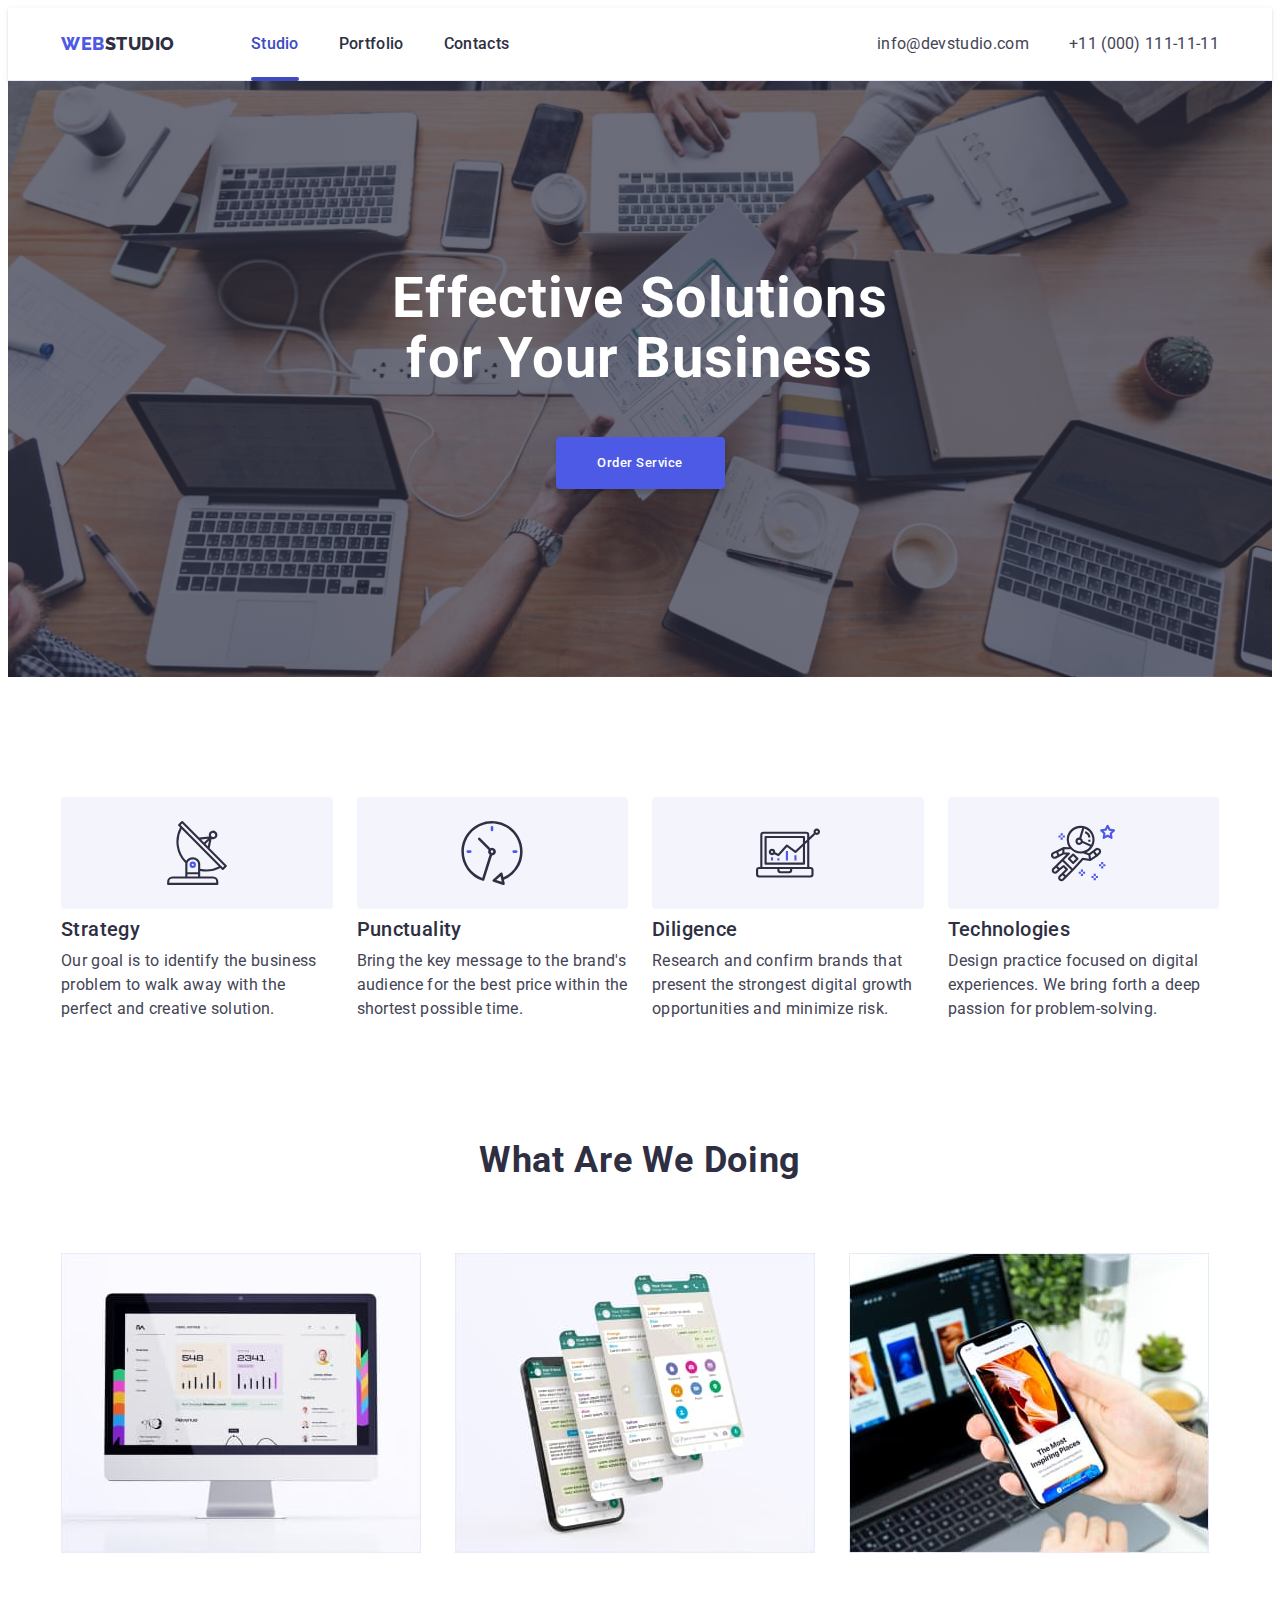
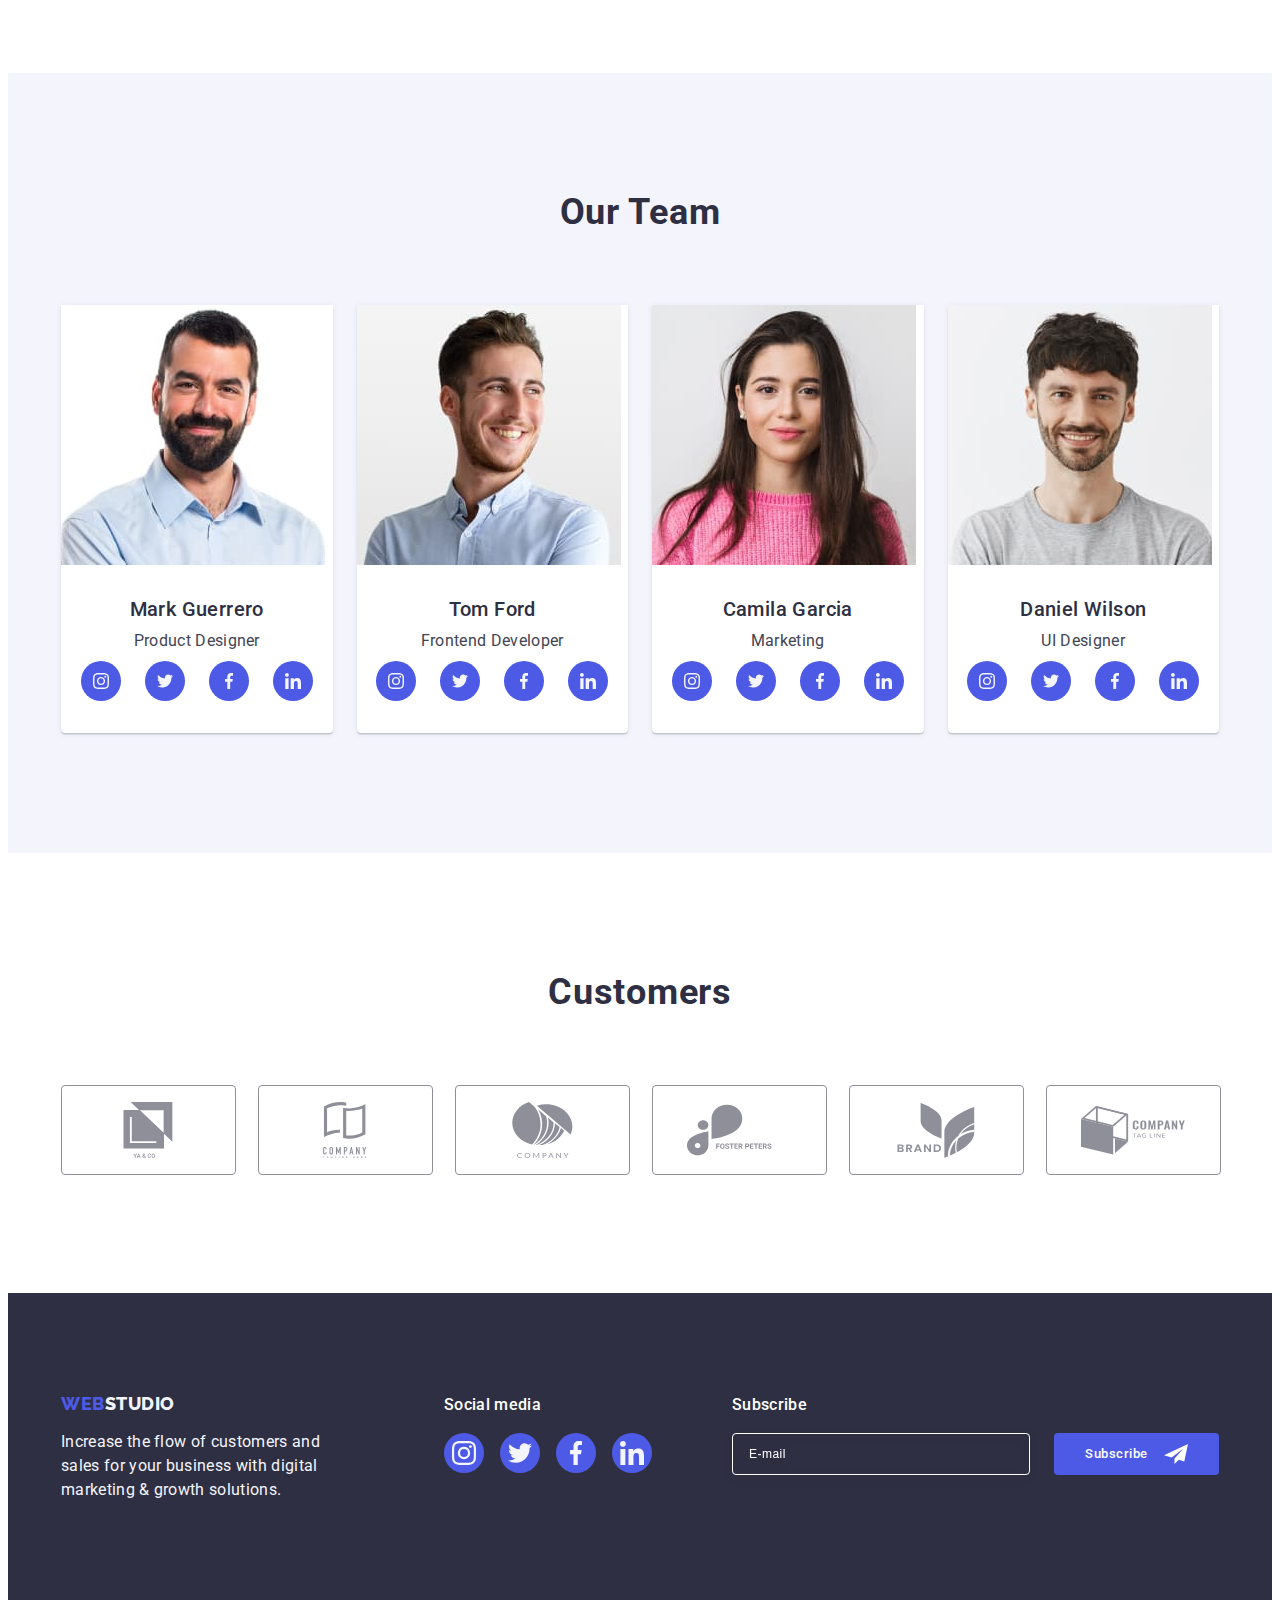
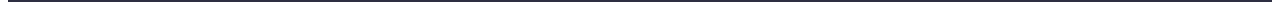
==== index.html @ d546abc0 "Initial commit" ====
<!DOCTYPE html>
<html lang="en">
  <head>
    <meta charset="UTF-8" />
    <meta name="viewport" content="width=device-width, initial-scale=1.0" />
    <title>Web Studio</title>
    <!-- Fonts -->
    <link rel="preconnect" href="https://fonts.googleapis.com" />
    <link rel="preconnect" href="https://fonts.gstatic.com" crossorigin />
    <link
      href="https://fonts.googleapis.com/css2?family=Raleway:wght@800&family=Roboto:wght@400;500;700&display=swap"
      rel="stylesheet"
    />
    <!-- Modern Normalize -->
    <link
      rel="stylesheet"
      href="https://cdnjs.cloudflare.com/ajax/libs/modern-normalize/2.0.0/modern-normalize.min.css"
      integrity="sha512-4xo8blKMVCiXpTaLzQSLSw3KFOVPWhm/TRtuPVc4WG6kUgjH6J03IBuG7JZPkcWMxJ5huwaBpOpnwYElP/m6wg=="
      crossorigin="anonymous"
      referrerpolicy="no-referrer"
    />
    <!-- Styles -->
    <link rel="stylesheet" href="./css/styles.css" />
  </head>
  <body>
    <!----------------------- Header ----------------------->

    <header class="page-header">
      <div class="container">
        <nav class="page-nav">
          <a class="logo link" href="./index.html"
            >Web<span class="logo-accent">Studio</span></a
          >
          <ul class="nav-list list">
            <li class="nav-list-item">
              <a class="nav-link link active-now" href="./index.html">Studio</a>
            </li>
            <li class="nav-list-item">
              <a class="nav-link link" href="./portfolio.html">Portfolio</a>
            </li>
            <li class="nav-list-item">
              <a class="nav-link link" href="">Contacts</a>
            </li>
          </ul>
        </nav>
        <address class="header-address">
          <ul class="address-list list">
            <li class="address-list-item">
              <a class="address-link link" href="mailto:info@devstudio.com"
                >info@devstudio.com</a
              >
            </li>
            <li class="address-list-item">
              <a class="address-link link" href="tel:+110001111111"
                >+11 (000) 111-11-11</a
              >
            </li>
          </ul>
        </address>
      </div>
    </header>

    <!-------------------- Page Content -------------------->

    <main>
      <!-------------------- Hero -------------------->

      <section class="hero section">
        <div class="container">
          <h1 class="main-title">Effective Solutions for Your Business</h1>
          <button
            class="btn btn-primary order-btn"
            type="button"
            data-modal-open
          >
            Order Service
          </button>
        </div>
      </section>

      <!-------------------- About Us -------------------->

      <section class="about section">
        <div class="container">
          <h2 class="visually-hidden section-title">About us</h2>
          <ul class="about-list list">
            <li class="about-list-item">
              <div class="thumb">
                <svg class="about-ico" width="64" height="64">
                  <use href="./images/icons.svg#about-us-1"></use>
                </svg>
              </div>
              <h3 class="local-title">Strategy</h3>
              <p class="text">
                Our goal is to identify the business problem to walk away with
                the perfect and creative solution.
              </p>
            </li>
            <li class="about-list-item">
              <div class="thumb">
                <svg class="about-ico" width="64" height="64">
                  <use href="./images/icons.svg#about-us-2"></use>
                </svg>
              </div>
              <h3 class="local-title">Punctuality</h3>
              <p class="text">
                Bring the key message to the brand's audience for the best price
                within the shortest possible time.
              </p>
            </li>
            <li class="about-list-item">
              <div class="thumb">
                <svg class="about-ico" width="64" height="64">
                  <use href="./images/icons.svg#about-us-3"></use>
                </svg>
              </div>
              <h3 class="local-title">Diligence</h3>
              <p class="text">
                Research and confirm brands that present the strongest digital
                growth opportunities and minimize risk.
              </p>
            </li>
            <li class="about-list-item">
              <div class="thumb">
                <svg class="about-ico" width="64" height="64">
                  <use href="./images/icons.svg#about-us-4"></use>
                </svg>
              </div>
              <h3 class="local-title">Technologies</h3>
              <p class="text">
                Design practice focused on digital experiences. We bring forth a
                deep passion for problem-solving.
              </p>
            </li>
          </ul>
        </div>
      </section>

      <!----------------- What are we doing ----------------->

      <section class="product section">
        <div class="container">
          <h2 class="section-title">What are we doing</h2>
          <ul class="product-list list">
            <li class="product-list-item">
              <img
                class="product-image"
                src="./images/what-are-we-doing-1.jpg"
                alt="monitor screen"
                width="360"
              />
            </li>
            <li class="product-list-item">
              <img
                class="product-image"
                src="./images/what-are-we-doing-2.jpg"
                alt="smartphone screen and apps pages"
                width="360"
              />
            </li>
            <li class="product-list-item">
              <img
                class="product-image"
                src="./images/what-are-we-doing-3.jpg"
                alt="man holding smartphone in his hands"
                width="360"
              />
            </li>
          </ul>
        </div>
      </section>

      <!-------------------- Our Team -------------------->

      <section class="team section">
        <div class="container">
          <h2 class="section-title">Our Team</h2>
          <ul class="team-list list">
            <li class="team-list-item">
              <div class="thumb">
                <img
                  class="team-image"
                  src="./images/our-team-1.jpg"
                  alt="photo of Product Designer"
                  width="264"
                />
              </div>
              <div class="info-box">
                <h3 class="local-title">Mark Guerrero</h3>
                <p class="text">Product Designer</p>
                <ul class="team-socials-list list">
                  <li class="team-socials-item">
                    <a
                      class="team-socials-link link"
                      href="https://www.instagram.com/"
                      aria-label="instagram"
                      target="_blank"
                      rel="no-referrer noopener"
                    >
                      <svg class="team-socials-icon" width="16" height="16">
                        <use href="./images/icons.svg#socials-instagram"></use>
                      </svg>
                    </a>
                  </li>
                  <li class="team-socials-item">
                    <a
                      class="team-socials-link link"
                      href="https://www.twitter.com/"
                      aria-label="twitter"
                      target="_blank"
                      rel="no-referrer noopener"
                    >
                      <svg class="team-socials-icon" width="16" height="16">
                        <use href="./images/icons.svg#socials-twitter"></use>
                      </svg>
                    </a>
                  </li>
                  <li class="team-socials-item">
                    <a
                      class="team-socials-link link"
                      href="https://www.facebook.com/"
                      aria-label="facebook"
                      target="_blank"
                      rel="no-referrer noopener"
                    >
                      <svg class="team-socials-icon" width="16" height="16">
                        <use href="./images/icons.svg#socials-facebook"></use>
                      </svg>
                    </a>
                  </li>
                  <li class="team-socials-item">
                    <a
                      class="team-socials-link link"
                      href="https://www.linkedin.com/"
                      aria-label="linkedin"
                      target="_blank"
                      rel="no-referrer noopener"
                    >
                      <svg class="team-socials-icon" width="16" height="16">
                        <use href="./images/icons.svg#socials-linkedin"></use>
                      </svg>
                    </a>
                  </li>
                </ul>
              </div>
            </li>
            <li class="team-list-item">
              <div class="thumb">
                <img
                  class="team-image"
                  src="./images/our-team-2.jpg"
                  alt="photo of Frontend Developer"
                  width="264"
                />
              </div>
              <div class="info-box">
                <h3 class="local-title">Tom Ford</h3>
                <p class="text">Frontend Developer</p>
                <ul class="team-socials-list list">
                  <li class="team-socials-item">
                    <a
                      class="team-socials-link link"
                      href="https://www.instagram.com/"
                      aria-label="instagram"
                      target="_blank"
                      rel="no-referrer noopener"
                    >
                      <svg class="team-socials-icon" width="16" height="16">
                        <use href="./images/icons.svg#socials-instagram"></use>
                      </svg>
                    </a>
                  </li>
                  <li class="team-socials-item">
                    <a
                      class="team-socials-link link"
                      href="https://www.twitter.com/"
                      aria-label="twitter"
                      target="_blank"
                      rel="no-referrer noopener"
                    >
                      <svg class="team-socials-icon" width="16" height="16">
                        <use href="./images/icons.svg#socials-twitter"></use>
                      </svg>
                    </a>
                  </li>
                  <li class="team-socials-item">
                    <a
                      class="team-socials-link link"
                      href="https://www.facebook.com/"
                      aria-label="facebook"
                      target="_blank"
                      rel="no-referrer noopener"
                    >
                      <svg class="team-socials-icon" width="16" height="16">
                        <use href="./images/icons.svg#socials-facebook"></use>
                      </svg>
                    </a>
                  </li>
                  <li class="team-socials-item">
                    <a
                      class="team-socials-link link"
                      href="https://www.linkedin.com/"
                      aria-label="linkedin"
                      target="_blank"
                      rel="no-referrer noopener"
                    >
                      <svg class="team-socials-icon" width="16" height="16">
                        <use href="./images/icons.svg#socials-linkedin"></use>
                      </svg>
                    </a>
                  </li>
                </ul>
              </div>
            </li>
            <li class="team-list-item">
              <div class="thumb">
                <img
                  class="team-image"
                  src="./images/our-team-3.jpg"
                  alt="photo of Marketing"
                  width="264"
                />
              </div>
              <div class="info-box">
                <h3 class="local-title">Camila Garcia</h3>
                <p class="text">Marketing</p>
                <ul class="team-socials-list list">
                  <li class="team-socials-item">
                    <a
                      class="team-socials-link link"
                      href="https://www.instagram.com/"
                      aria-label="instagram"
                      target="_blank"
                      rel="no-referrer noopener"
                    >
                      <svg class="team-socials-icon" width="16" height="16">
                        <use href="./images/icons.svg#socials-instagram"></use>
                      </svg>
                    </a>
                  </li>
                  <li class="team-socials-item">
                    <a
                      class="team-socials-link link"
                      href="https://www.twitter.com/"
                      aria-label="twitter"
                      target="_blank"
                      rel="no-referrer noopener"
                    >
                      <svg class="team-socials-icon" width="16" height="16">
                        <use href="./images/icons.svg#socials-twitter"></use>
                      </svg>
                    </a>
                  </li>
                  <li class="team-socials-item">
                    <a
                      class="team-socials-link link"
                      href="https://www.facebook.com/"
                      aria-label="facebook"
                      target="_blank"
                      rel="no-referrer noopener"
                    >
                      <svg class="team-socials-icon" width="16" height="16">
                        <use href="./images/icons.svg#socials-facebook"></use>
                      </svg>
                    </a>
                  </li>
                  <li class="team-socials-item">
                    <a
                      class="team-socials-link link"
                      href="https://www.linkedin.com/"
                      aria-label="linkedin"
                      target="_blank"
                      rel="no-referrer noopener"
                    >
                      <svg class="team-socials-icon" width="16" height="16">
                        <use href="./images/icons.svg#socials-linkedin"></use>
                      </svg>
                    </a>
                  </li>
                </ul>
              </div>
            </li>
            <li class="team-list-item">
              <div class="thumb">
                <img
                  class="team-image"
                  src="./images/our-team-4.jpg"
                  alt="photo of UI Designer"
                  width="264"
                />
              </div>
              <div class="info-box">
                <h3 class="local-title">Daniel Wilson</h3>
                <p class="text">UI Designer</p>
                <ul class="team-socials-list list">
                  <li class="team-socials-item">
                    <a
                      class="team-socials-link link"
                      href="https://www.instagram.com/"
                      aria-label="instagram"
                      target="_blank"
                      rel="no-referrer noopener"
                    >
                      <svg class="team-socials-icon" width="16" height="16">
                        <use href="./images/icons.svg#socials-instagram"></use>
                      </svg>
                    </a>
                  </li>
                  <li class="team-socials-item">
                    <a
                      class="team-socials-link link"
                      href="https://www.twitter.com/"
                      aria-label="twitter"
                      target="_blank"
                      rel="no-referrer noopener"
                    >
                      <svg class="team-socials-icon" width="16" height="16">
                        <use href="./images/icons.svg#socials-twitter"></use>
                      </svg>
                    </a>
                  </li>
                  <li class="team-socials-item">
                    <a
                      class="team-socials-link link"
                      href="https://www.facebook.com/"
                      aria-label="facebook"
                      target="_blank"
                      rel="no-referrer noopener"
                    >
                      <svg class="team-socials-icon" width="16" height="16">
                        <use href="./images/icons.svg#socials-facebook"></use>
                      </svg>
                    </a>
                  </li>
                  <li class="team-socials-item">
                    <a
                      class="team-socials-link link"
                      href="https://www.linkedin.com/"
                      aria-label="linkedin"
                      target="_blank"
                      rel="no-referrer noopener"
                    >
                      <svg class="team-socials-icon" width="16" height="16">
                        <use href="./images/icons.svg#socials-linkedin"></use>
                      </svg>
                    </a>
                  </li>
                </ul>
              </div>
            </li>
          </ul>
        </div>
      </section>

      <!-------------------- Customers -------------------->

      <section class="customers section">
        <div class="container">
          <h2 class="section-title">Customers</h2>
          <ul class="customers-list list">
            <li class="customers-item">
              <a
                href=""
                class="customers-link link"
                target="_blank"
                rel="no-referrer noopener"
              >
                <svg class="customers-icon" width="104" height="56">
                  <use href="./images/icons.svg#customers-1"></use>
                </svg>
              </a>
            </li>
            <li class="customers-item">
              <a
                href=""
                class="customers-link link"
                target="_blank"
                rel="no-referrer noopener"
              >
                <svg class="customers-icon" width="104" height="56">
                  <use href="./images/icons.svg#customers-2"></use>
                </svg>
              </a>
            </li>
            <li class="customers-item">
              <a
                href=""
                class="customers-link link"
                target="_blank"
                rel="no-referrer noopener"
              >
                <svg class="customers-icon" width="104" height="56">
                  <use href="./images/icons.svg#customers-3"></use>
                </svg>
              </a>
            </li>
            <li class="customers-item">
              <a
                href=""
                class="customers-link link"
                target="_blank"
                rel="no-referrer noopener"
              >
                <svg class="customers-icon" width="104" height="56">
                  <use href="./images/icons.svg#customers-4"></use>
                </svg>
              </a>
            </li>
            <li class="customers-item">
              <a
                href=""
                class="customers-link link"
                target="_blank"
                rel="no-referrer noopener"
              >
                <svg class="customers-icon" width="104" height="56">
                  <use href="./images/icons.svg#customers-5"></use>
                </svg>
              </a>
            </li>
            <li class="customers-item">
              <a
                href=""
                class="customers-link link"
                target="_blank"
                rel="no-referrer noopener"
              >
                <svg class="customers-icon" width="104" height="56">
                  <use href="./images/icons.svg#customers-6"></use>
                </svg>
              </a>
            </li>
          </ul>
        </div>
      </section>
    </main>

    <!-------------------- Footer -------------------->

    <footer class="page-footer section">
      <div class="container">
        <div class="footer-logo-box">
          <a class="link logo" href="./index.html"
            >Web<span class="logo-accent">Studio</span></a
          >
          <p class="text">
            Increase the flow of customers and sales for your business with
            digital marketing & growth solutions.
          </p>
        </div>
        <!-- Footer Socials -->
        <div class="footer-socials-box">
          <p class="text footer-box-title">Social media</p>
          <ul class="footer-socials-list list">
            <li class="footer-socials-item">
              <a
                href="https://www.instagram.com/"
                class="footer-socials-link link"
                aria-label="instagram"
                target="_blank"
                rel="no-referrer noopener"
              >
                <svg class="footer-socials-icon" width="24" height="24">
                  <use href="./images/icons.svg#socials-instagram"></use>
                </svg>
              </a>
            </li>
            <li class="footer-socials-item">
              <a
                href="https://www.twitter.com/"
                class="footer-socials-link link"
                aria-label="twitter"
                target="_blank"
                rel="no-referrer noopener"
              >
                <svg class="footer-socials-icon" width="24" height="24">
                  <use href="./images/icons.svg#socials-twitter"></use>
                </svg>
              </a>
            </li>
            <li class="footer-socials-item">
              <a
                href="https://www.facebook.com/"
                class="footer-socials-link link"
                aria-label="facebook"
                target="_blank"
                rel="no-referrer noopener"
              >
                <svg class="footer-socials-icon" width="24" height="24">
                  <use href="./images/icons.svg#socials-facebook"></use>
                </svg>
              </a>
            </li>
            <li class="footer-socials-item">
              <a
                href="https://www.linkedin.com/"
                class="footer-socials-link link"
                aria-label="linkedin"
                target="_blank"
                rel="no-referrer noopener"
              >
                <svg class="footer-socials-icon" width="24" height="24">
                  <use href="./images/icons.svg#socials-linkedin"></use>
                </svg>
              </a>
            </li>
          </ul>
        </div>
        <!-- Subscribe form -->
        <div class="footer-subscribe-box">
          <p class="text footer-box-title">Subscribe</p>
          <form class="subscribe-form">
            <label
              class="subscribe-label screenread-only"
              aria-label="subscribe with your email"
            >
              <input
                class="subscibe-input"
                type="email"
                name="subscibe-email"
                id="email-subscribe"
                placeholder="E-mail"
                required
              />
            </label>
            <button class="subscribe-btn btn" type="submit">
              Subscribe
              <svg class="subscribe-icon" width="24" height="24">
                <use href="./images/icons.svg#send-icon"></use>
              </svg>
            </button>
          </form>
        </div>
      </div>
    </footer>

    <!-------------------- Modal -------------------->

    <div class="modal-container is-hidden" data-modal>
      <div class="modal-body">
        <button class="modal-close-btn" type="button" data-modal-close>
          <svg class="modal-close-btn-icon" width="8" height="8">
            <use href="./images/icons.svg#close-btn-icon"></use>
          </svg>
        </button>
        <p class="modal-title">Leave your contacts and we will call you back</p>
        <form class="modal-form">
          <div class="modal-input-wrapper">
            <label class="modal-label" for="user-name">Name</label>
            <div class="modal-input-box">
              <input
                class="modal-input modal-input-area"
                type="text"
                name="user-name"
                id="user-name"
                required
              />
              <svg class="modal-input-icon" width="18" height="24">
                <use href="./images/icons.svg#person-icon"></use>
              </svg>
            </div>
          </div>

          <div class="modal-input-wrapper">
            <label class="modal-label" for="user-tel">Phone</label>
            <div class="modal-input-box">
              <input
                class="modal-input modal-input-area"
                type="tel"
                name="user-tel"
                id="user-tel"
                required
              />
              <svg class="modal-input-icon" width="18" height="24">
                <use href="./images/icons.svg#phone-icon"></use>
              </svg>
            </div>
          </div>

          <div class="modal-input-wrapper">
            <label class="modal-label" for="user-mail">Email</label>
            <div class="modal-input-box">
              <input
                class="modal-input modal-input-area"
                type="email"
                name="user-mail"
                id="user-mail"
                required
              />
              <svg class="modal-input-icon" width="18" height="24">
                <use href="./images/icons.svg#email-icon"></use>
              </svg>
            </div>
          </div>

          <div class="modal-textarea-wrapper">
            <label class="modal-label" for="user-comment">Comment</label>
            <textarea
              class="modal-textarea modal-input-area"
              name="user-comment"
              id="user-comment"
              placeholder="Text input"
            ></textarea>
          </div>

          <div class="modal-check-wrapper">
            <input
              class="modal-check-input visually-hidden"
              type="checkbox"
              name="user-privacy"
              value="true"
              id="user-privacy"
              required
            />
            <label class="modal-check-label modal-label" for="user-privacy">
              <span class="modal-custom-checkbox">
                <svg class="modal-custom-checkbox-icon" width="10" height="8">
                  <use href="./images/icons.svg#check-mark-icon "></use>
                </svg>
              </span>
              <!-- I accept the terms and conditions of the
              <a href="" class="user-conditions-link">Privacy Policy</a> -->
              <!-- TODO return after autocheck complete  -->
              <span class="user-conditions-text">
                I accept the terms and conditions of the
                <a href="" class="user-conditions-link">Privacy Policy</a>
              </span>
            </label>
          </div>

          <button class="btn btn-primary modal-btn" type="submit">Send</button>
        </form>
      </div>
    </div>

    <!-- !------------------ JS Files -------------------->
    <script src="./js/modal.js"></script>
  </body>
</html>
---- css/styles.css ----
:root {
  /** ------------------------ Fonts ------------------------ */
  --f-global-font: 'Roboto', sans-serif;
  --f-logo-font: 'Raleway', sans-serif;

  /* font size */
  --fsz-main-title: 56px;
  --fsz-section-title: 36px;
  --fsz-local-title: 20px;
  --fsz-body: 16px;
  --fsz-body-medium: 24px;
  --fsz-small: 12px;
  --fsz-button: 16px;
  --fsz-link: 12px;

  /** ------------------------ Colors ------------------------ */

  --c-background: #ffffff; /* WHITE */

  /* text styles */
  --c-text-main: #434455 /* SLATE */;
  --c-text-subtle: #8e8f99; /* LIGHT SLATE */
  --c-text-alt: #ffffff; /* WHITE */

  /* elements' styles */
  --c-primary: #4d5ae5; /* IRIS */
  --c-effect: #404bbf; /* OCEAN */
  --c-decoration-dark: #2e2f42; /* NAVY BLUE */
  --c-decoration-light: #f4f4fd; /* CLOUD */
  --c-modal-bg: #fcfcfc; /* DAIRY */
  --c-modal-ovl: rgba(46, 47, 66, 0.4); /* NAVY BLUE modal */
  --c-hero-bg: rgba(46, 47, 66, 0.7); /* GREY */

  /* effects */
  --c-success: #31d0aa; /* GREEN */
  --c-accent: #e7e9fc; /* CORNFLOWER */

  /** ----------------------- Transitions ----------------------- */

  --trn-main-transition-params: 250ms cubic-bezier(0.4, 0, 0.2, 1);
}

/** ---------------------- Global styles ---------------------- */
body {
  background-color: var(--c-background);
  font-family: var(--f-global-font);
  color: var(--c-text-main);
}

h1,
h2,
h3,
h4,
h5,
h6,
p {
  margin-top: 0;
  margin-bottom: 0;
}

ul,
ol {
  margin-top: 0;
  margin-bottom: 0;
  padding-left: 0;
}

img {
  display: block;
  max-width: 100%;
  height: auto;
}

input,
textarea {
  outline: transparent;
}

.link {
  text-decoration: none;
}

.list {
  list-style-type: none;
}

.container {
  width: 100%;
  max-width: 1158px;
  margin: 0 auto;
  padding: 0 15px;
  /* outline: 2px solid darkslategrey; */
}

.main-title {
  color: var(--c-text-alt);
  font-size: var(--fsz-main-title);
  line-height: 1.07;
  letter-spacing: 0.02em;
  text-align: center;
}

.section-title,
.local-title {
  color: var(--c-decoration-dark);
  text-transform: capitalize;
}

.section-title {
  font-size: var(--fsz-section-title);
  line-height: 1.11;
  letter-spacing: 0.02em;
  text-align: center;
  margin-bottom: 72px;
}

.local-title {
  font-size: var(--fsz-local-title);
  font-weight: 500;
  line-height: 1.2;
  letter-spacing: 0.02em;
  margin-bottom: 8px;
}

.text {
  line-height: 1.5;
  letter-spacing: 0.02em;
}

.btn {
  cursor: pointer;
  font-family: var(--f-global-font);
  font-weight: 500;
  line-height: 1.5;
  letter-spacing: 0.04em;
  border: none;
  border-radius: 4px;
}

.btn-primary {
  color: var(--c-text-alt);
  background-color: var(--c-primary);
  min-width: 169px;
  padding: 16px 32px;
  box-shadow: 0px 4px 4px 0px rgba(0, 0, 0, 0.15);
  transition: background-color var(--trn-main-transition-params);
}
.btn-primary:is(:hover, :focus) {
  background-color: var(--c-effect);
}

.logo {
  font-family: var(--f-logo-font);
  font-size: 18px;
  line-height: 1.17;
  letter-spacing: 0.03em;
  text-transform: uppercase;
  font-weight: 800;
  color: var(--c-primary);
  user-select: none;
}

/** ---------------------- Patterns ---------------------- */
.visually-hidden {
  position: absolute;
  width: 1px;
  height: 1px;
  margin: -1px;
  border: 0;
  padding: 0;

  white-space: nowrap;
  clip-path: inset(100%);
  clip: rect(0 0 0 0);
  overflow: hidden;
}

/*! ------------------------ Header ------------------------ */
.page-header {
  border-bottom: 1px solid var(--c-accent);
  box-shadow: 0px 2px 1px rgba(46, 47, 66, 0.08),
    0px 1px 1px rgba(46, 47, 66, 0.16), 0px 1px 6px rgba(46, 47, 66, 0.08);
}

.page-header .container {
  display: flex;
  justify-content: space-between;
}

.page-header .logo {
  margin-right: 76px;
}

.page-header .logo-accent {
  color: var(--c-decoration-dark);
}

.page-nav {
  display: flex;
  justify-content: space-between;
  align-items: center;
}

.nav-list {
  font-weight: 500;
  display: flex;
  justify-content: space-between;
  align-items: center;
  gap: 40px;
}

.nav-list-item {
  line-height: 1.5;
  letter-spacing: 0.02em;
}

.nav-link {
  display: block;
  padding: 24px 0;
  color: var(--c-decoration-dark);
  transition: color var(--trn-main-transition-params);
}
.nav-link.active-now {
  color: var(--c-effect);
  position: relative;
}
.nav-link.active-now::after {
  content: '';
  position: absolute;
  display: block;
  left: 0;
  bottom: -1px;
  width: 100%;
  height: 4px;
  background-color: var(--c-effect);
  border-radius: 2px;
}

.nav-link:hover,
.nav-link:focus {
  color: var(--c-effect);
}

.header-address {
  font-style: normal;
  padding: 24px 0;
}

.address-list {
  align-items: center;
  display: flex;
  gap: 40px;
}

.address-link {
  display: block;
  color: var(--c-text-main);
  line-height: 1.5;
  letter-spacing: 0.02em;
  transition: color var(--trn-main-transition-params);
}
.address-link:hover,
.address-link:focus {
  color: var(--c-effect);
}

/*! ------------------------ Homepage Main ------------------------ */
/** ------------------------ Hero ------------------------ */

.hero.section {
  max-width: 1440px;
  margin: 0 auto;
  padding: 188px 0;
  background-color: var(--c-decoration-dark);
  background-image: linear-gradient(var(--c-hero-bg), var(--c-hero-bg)),
    url(../images/hero-bg.jpg);
  background-repeat: no-repeat;
  background-position: center center;
  background-size: cover;
}

.hero .container {
  display: flex;
  flex-direction: column;
  justify-content: center;
  align-items: center;
  gap: 48px;
}

.hero .main-title {
  max-width: 496px;
}

/* .order-btn {
  color: var(--c-text-alt);
  background-color: var(--c-primary);
  min-width: 169px;
  height: 56px;
  box-shadow: 0px 4px 4px 0px rgba(0, 0, 0, 0.15);
  transition: background-color var(--trn-main-transition-params);
}
.order-btn:hover,
.order-btn:focus {
  background-color: var(--c-effect);
} */

/** ------------------------ About Us ------------------------ */
.about.section {
  padding: 120px 0;
}

.about-list {
  display: flex;
  gap: 24px;
}

.about-list-item {
  flex-basis: calc((100% - 3 * 24px) / 4);
}

.about-list-item .thumb {
  background-color: var(--c-decoration-light);
  display: flex;
  justify-content: center;
  align-items: center;
  height: 112px;
  border-radius: 4px;
  margin-bottom: 8px;
}

/* .about-ico {
  width: 64px;
  height: 64px;
} */

/** --------------- What we are doing / Product --------------- */
.product.section {
  padding-bottom: 120px;
}

.product-list {
  display: flex;
  gap: 24px;
}

.product-list-item {
  flex-basis: calc((100% - 2 * 24px) / 3);
}

/** ------------------------ Our Team ------------------------ */
.team {
  background-color: var(--c-decoration-light);
}

.team.section {
  padding: 120px 0;
}

.team-list {
  display: flex;
  gap: 24px;
}

.team-list-item {
  background-color: var(--c-background);
  border-bottom-left-radius: 4px;
  border-bottom-right-radius: 4px;
  flex-basis: calc((100% - 3 * 24px) / 4);
  box-shadow: 0px 1px 6px rgba(46, 47, 66, 0.08),
    0px 1px 1px rgba(46, 47, 66, 0.16), 0px 2px 1px rgba(46, 47, 66, 0.08);
}

.team-list-item .info-box {
  padding: 32px 0;
}

.team-socials-list {
  padding: 0 16px;
  display: flex;
  gap: 24px;
  justify-content: center;
}

.team-socials-item {
  width: 40px;
  height: 40px;
}

.team-socials-link {
  width: 100%;
  height: 100%;
  background-color: var(--c-primary);
  border-radius: 50%;
  display: flex;
  justify-content: center;
  align-items: center;
  transition: background-color var(--trn-main-transition-params);
}
.team-socials-link:hover,
.team-socials-link:focus {
  background-color: var(--c-effect);
}

.team-socials-icon {
  fill: var(--c-decoration-light);
}

.team .local-title,
.team .text {
  text-align: center;
}

.team .text {
  margin-bottom: 8px;
}

/** ------------------------ Customers ------------------------ */
.customers.section {
  padding: 120px 0;
}

.customers-list {
  display: flex;
  gap: 24px;
}

.customers-item {
  height: 88px;
  flex-basis: calc((100% - 24px * 5) / 6);
}

.customers-link {
  width: 100%;
  height: 100%;
  border: 1px solid var(--c-text-subtle);
  color: var(--c-text-subtle);
  border-radius: 4px;
  transition: border-color var(--trn-main-transition-params),
    color var(--trn-main-transition-params);
  display: flex;
  justify-content: center;
  align-items: center;
}
.customers-link:hover,
.customers-link:focus {
  color: var(--c-effect);
  border-color: var(--c-effect);
}

.customers-icon {
  fill: currentColor;
}

/*! ------------------------ Portfolio Main ------------------------ */
.portfolio.section {
  /* padding: 96px 0 120px; */
  padding-top: 96px;
  padding-bottom: 120px;
}

/** ------------------------ Filter Btns------------------------ */
.portfolio-btn-list {
  display: flex;
  gap: 24px;
  justify-content: center;
  margin-bottom: 72px;
}

.portfolio-btn {
  padding: 12px 24px;
  color: var(--c-primary);
  background-color: var(--c-decoration-light);
  border: 1px solid var(--c-accent);
  transition: color var(--trn-main-transition-params),
    background-color var(--trn-main-transition-params),
    border-color var(--trn-main-transition-params),
    box-shadow var(--trn-main-transition-params);
}
.portfolio-btn:hover,
.portfolio-btn:focus {
  color: var(--c-text-alt);
  background-color: var(--c-effect);
  border: 1px solid transparent;
  box-shadow: 0px 3px 1px rgba(0, 0, 0, 0.1), 0px 2px 1px rgba(0, 0, 0, 0.08),
    0px 2px 2px rgba(0, 0, 0, 0.12);
}

/** ------------------------ Portfolio cards ------------------------ */
.portfolio-pages-list {
  display: flex;
  flex-wrap: wrap;
  column-gap: 24px;
  row-gap: 48px;
}

.portfolio-pages-item {
  flex-basis: calc((100% - 2 * 24px) / 3);
}

.portfolio-pages-item .info-box {
  padding: 32px 16px;
  border: 1px solid var(--c-accent);
  border-top: none;
}

.portfolio-pages-item .local-title {
  margin-bottom: 8px;
}

.portfolio-pages-item .text {
  color: var(--c-text-main);
}

.portfolio-link {
  display: block;
  transition: box-shadow var(--trn-main-transition-params);
}
.portfolio-link:hover {
  box-shadow: 0px 1px 6px rgba(46, 47, 66, 0.08),
    0px 1px 1px rgba(46, 47, 66, 0.16), 0px 2px 1px rgba(46, 47, 66, 0.08);
}

.portfolio-img-box {
  position: relative;
  overflow: hidden;
}

.portfolio-img-box .text {
  color: var(--c-decoration-light);
}

.portfolio-overlay {
  position: absolute;
  top: 0;
  width: 100%;
  height: 100%;
  padding: 40px 32px;
  transform: translateY(100%);
  background-color: var(--c-primary);
  transition: transform var(--trn-main-transition-params);
}

.portfolio-link:hover .portfolio-overlay,
.portfolio-link:focus .portfolio-overlay {
  transform: translateY(0%);
}

/*! ------------------------ Footer ------------------------ */
.page-footer.section {
  background-color: var(--c-decoration-dark);
  padding: 100px 0;
}

.page-footer .container {
  display: flex;
  align-items: baseline;
  justify-content: space-between;
}

.page-footer .logo {
  display: inline-block;
  margin-bottom: 16px;
}

.page-footer .logo-accent {
  color: var(--c-decoration-light);
}

.footer-logo-box {
  margin-right: 120px;
}

.footer-logo-box .text {
  color: var(--c-decoration-light);
  max-width: 264px;
}

.footer-socials-box {
  margin-right: 80px;
}

.footer-box-title {
  color: var(--c-text-alt);
  font-weight: 500;
  margin-bottom: 16px;
}

.footer-socials-list {
  display: flex;
  gap: 16px;
}

.footer-socials-item {
  width: 40px;
  height: 40px;
}

.footer-socials-link {
  width: 100%;
  height: 100%;
  background-color: var(--c-primary);
  border-radius: 50%;
  transition: background-color var(--trn-main-transition-params);
  display: flex;
  justify-content: center;
  align-items: center;
}
.footer-socials-link:hover,
.footer-socials-link:focus {
  background-color: var(--c-success);
}

.footer-socials-icon {
  fill: var(--c-decoration-light);
}

.subscribe-form {
  display: flex;
  gap: 24px;
}

.subscibe-input {
  width: 264px;
  height: 40px;
  border: 1px solid var(--c-text-alt);
  border-radius: 4px;
  background-color: transparent;
  filter: drop-shadow(0px 4px 4px rgba(0, 0, 0, 0.15));
  padding: 0 16px;
  color: var(--c-text-alt);
  font-size: 12px;
  line-height: 1.5;
  letter-spacing: 0.04em;
}

.subscibe-input::placeholder {
  color: currentColor;
}

.subscribe-btn {
  min-width: 165px;
  padding: 8px 24px;
  background-color: var(--c-primary);
  color: var(--c-text-alt);
  display: flex;
  justify-content: center;
  align-items: center;
  transition: background-color var(--trn-main-transition-params);
}

.subscribe-btn:is(:hover, :focus) {
  background-color: var(--c-effect);
}

.subscribe-icon {
  fill: currentColor;
  display: flex;
  justify-content: center;
  align-items: center;
  margin-left: 16px;
}

/*! ---------------------- Modal Window ---------------------- */

.is-hidden {
  opacity: 0;
  visibility: hidden;
  pointer-events: none;
}

.modal-container {
  position: fixed;
  top: 0;
  left: 0;
  width: 100%;
  height: 100%;
  background-color: var(--c-modal-ovl);
  transition: opacity var(--trn-main-transition-params),
    visibility var(--trn-main-transition-params);
}

.modal-body {
  width: 408px;
  /* min-height: 584px; */
  padding: 72px 24px 24px;
  position: absolute;
  top: 50%;
  left: 50%;
  transform: translate(-50%, -50%) scale(1);
  transition: transform var(--trn-main-transition-params);
  background-color: var(--c-modal-bg);
  border-radius: 4px;
  box-shadow: 0px 1px 1px rgba(0, 0, 0, 0.14), 0px 1px 3px rgba(0, 0, 0, 0.12),
    0px 2px 1px rgba(0, 0, 0, 0.2);
}

.modal-close-btn {
  position: absolute;
  top: 24px;
  right: 24px;
  background-color: var(--c-accent);
  width: 24px;
  height: 24px;
  border: 1px solid rgba(0, 0, 0, 0.1);
  border-radius: 50%;
  display: flex;
  justify-content: center;
  align-items: center;
  padding: 0;
  cursor: pointer;
  transition: background-color var(--trn-main-transition-params),
    border var(--trn-main-transition-params);
}
.modal-close-btn:hover,
.modal-close-btn:focus {
  border: none;
  background-color: var(--c-effect);
}

.modal-close-btn-icon {
  fill: var(--c-decoration-dark);
  transition: fill var(--trn-main-transition-params);
}
.modal-close-btn:is(:hover, :focus) .modal-close-btn-icon {
  fill: var(--c-text-alt);
}

.modal-title {
  color: var(--c-decoration-dark);
  text-align: center;
  font-weight: 500;
  line-height: 1.5;
  letter-spacing: 0.02em;
  margin-bottom: 16px;
}

/** ---------------------- Modal Form ---------------------- */

.modal-input-wrapper {
  margin-bottom: 8px;
}

.modal-textarea-wrapper {
  margin-bottom: 16px;
}

.modal-check-wrapper {
  margin-bottom: 24px;
}

.modal-label {
  display: block;
  margin-bottom: 4px;
  font-size: 12px;
  color: var(--c-text-subtle);
  line-height: 1.17;
  letter-spacing: 0.04em;
}
.modal-check-wrapper .modal-label {
  margin-bottom: 0;
}

.modal-input-area {
  width: 100%;
  border-radius: 4px;
  border: 1px solid var(--c-modal-ovl);
  background-color: transparent;
  transition: border-color var(--trn-main-transition-params);
}

.modal-input-area:is(:hover, :focus) {
  border-color: var(--c-primary);
}

.modal-input-box {
  position: relative;
}

.modal-input {
  height: 40px;
  padding: 0 16px 0 38px;
}

.modal-input-icon {
  position: absolute;
  left: 16px;
  top: 50%;
  transform: translateY(-50%);
  fill: var(--c-decoration-dark);
  transition: fill var(--trn-main-transition-params);
}

.modal-input:is(:hover, :focus) + .modal-input-icon {
  fill: var(--c-primary);
}

.modal-textarea {
  height: 120px;
  resize: none;
  font-size: 12px;
  padding: 8px 16px;
  color: var(--c-modal-ovl);
  line-height: 1.17;
  letter-spacing: 0.04em;
}

.modal-textarea::placeholder {
  color: currentColor;
}

/* TODO return after autocheck complete */
.modal-check-label {
  display: flex;
  align-items: flex-start;
}

.modal-custom-checkbox {
  width: 16px;
  height: 16px;
  border-radius: 2px;
  border: 1px solid var(--c-modal-ovl);
  flex-shrink: 0;
  margin-right: 8px;
  fill: transparent;
  transition: background-color var(--trn-main-transition-params),
    border var(--trn-main-transition-params),
    fill var(--trn-main-transition-params);
  display: inline-flex;
  align-items: center;
  justify-content: center;
}

/* .modal-custom-checkbox-icon {
  transition: fill var(--trn-main-transition-params);
} */

.modal-check-input:checked + .modal-check-label .modal-custom-checkbox {
  background-color: var(--c-effect);
  border: none;
  /* border-color: var(--c-effect); */
  fill: var(--c-decoration-light);
}

.modal-check-input:focus + .modal-check-label .modal-custom-checkbox {
  border-color: var(--c-primary);
}

.modal-custom-checkbox:hover {
  border-color: var(--c-primary);
}

.user-conditions-link {
  display: inline-block;
  color: var(--c-primary);
  line-height: 1.33;
  transition: color var(--trn-main-transition-params);
}

.user-conditions-link:is(:hover, :focus) {
  color: var(--c-effect);
}

.modal-btn {
  display: block;
  margin: 0 auto;
}
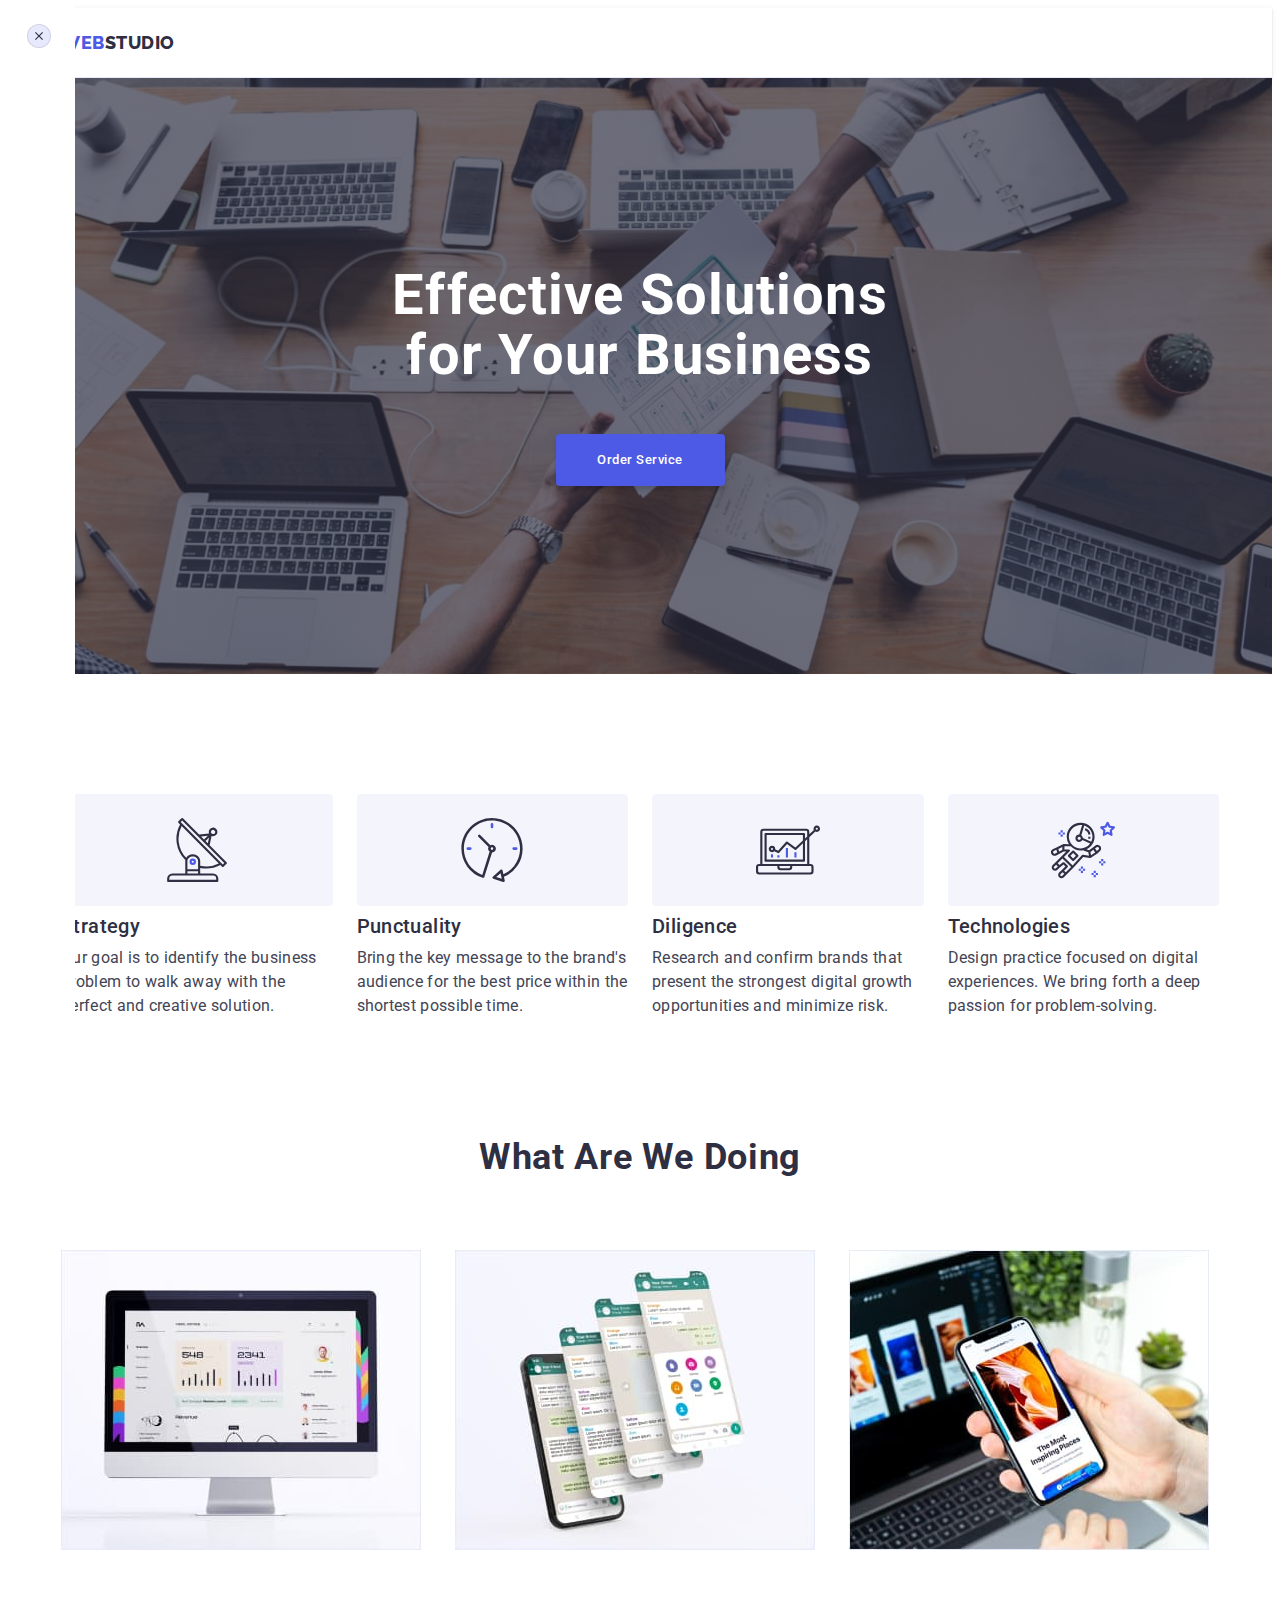
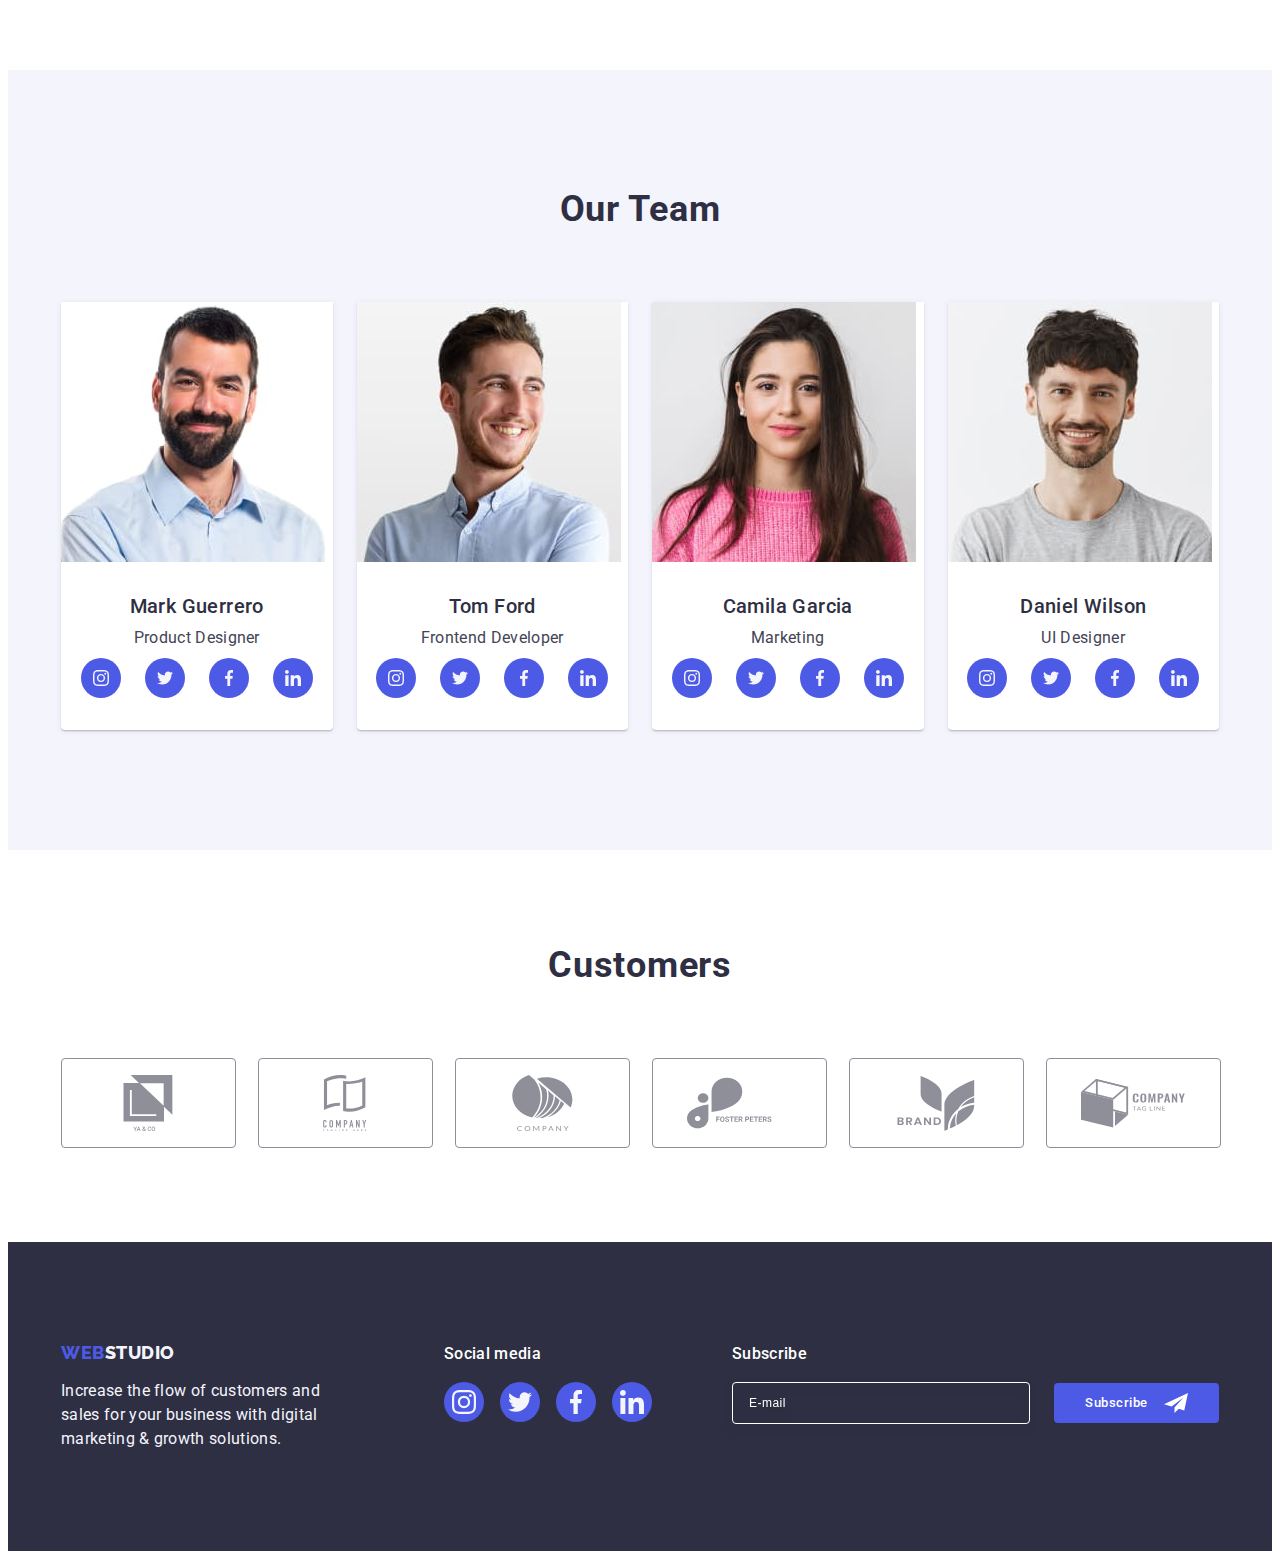
==== commit 5ee074a6: "almost done main page" ====
--- a/index.html
+++ b/index.html
@@ -21,16 +21,17 @@
     />
     <!-- Styles -->
     <link rel="stylesheet" href="./css/styles.css" />
+    <link rel="stylesheet" href="./css/media.css" />
   </head>
   <body>
-    <!----------------------- Header ----------------------->
+    <!--!--------------------- Header ----------------------->
 
     <header class="page-header">
       <div class="container">
+        <a class="logo link" href="./index.html"
+          >Web<span class="logo-accent">Studio</span></a
+        >
         <nav class="page-nav">
-          <a class="logo link" href="./index.html"
-            >Web<span class="logo-accent">Studio</span></a
-          >
           <ul class="nav-list list">
             <li class="nav-list-item">
               <a class="nav-link link active-now" href="./index.html">Studio</a>
@@ -57,13 +58,117 @@
             </li>
           </ul>
         </address>
+        <button class="burger-menu-icon" data-menu-open>
+          <span class="burger-menu-line"></span>
+        </button>
+      </div>
+
+      <!--------------- BURGER --------------->
+
+      <div class="burger-menu-body" data-menu>
+        <button class="close-btn" type="button" data-menu-close>
+          <svg class="close-btn-icon" width="8" height="8">
+            <use href="./images/icons.svg#close-btn-icon"></use>
+          </svg>
+        </button>
+        <nav class="burger-nav">
+          <ul class="burger-nav-list list">
+            <li class="burger-nav-list-item">
+              <a
+                class="burger-nav-link link main-title active-now"
+                href="./index.html"
+                >Studio</a
+              >
+            </li>
+            <li class="burger-nav-list-item">
+              <a class="burger-nav-link link main-title" href="./portfolio.html"
+                >Portfolio</a
+              >
+            </li>
+            <li class="burger-nav-list-item">
+              <a class="burger-nav-link link main-title" href="">Contacts</a>
+            </li>
+          </ul>
+        </nav>
+        <address class="burger-address">
+          <ul class="burger-address-list list">
+            <li class="burger-address-list-item">
+              <a
+                class="burger-address-link main-title link"
+                href="tel:+110001111111"
+                >+11 (000) 111-11-11</a
+              >
+            </li>
+            <li class="burger-address-list-item">
+              <a
+                class="burger-address-link link"
+                href="mailto:info@devstudio.com"
+                >info@devstudio.com</a
+              >
+            </li>
+          </ul>
+          <ul class="burger-socials-list list">
+            <li class="burger-socials-item">
+              <a
+                href="https://www.instagram.com/"
+                class="burger-socials-link link"
+                aria-label="instagram"
+                target="_blank"
+                rel="no-referrer noopener"
+              >
+                <svg class="burger-socials-icon" width="24" height="24">
+                  <use href="./images/icons.svg#socials-instagram"></use>
+                </svg>
+              </a>
+            </li>
+            <li class="burger-socials-item">
+              <a
+                href="https://www.twitter.com/"
+                class="burger-socials-link link"
+                aria-label="twitter"
+                target="_blank"
+                rel="no-referrer noopener"
+              >
+                <svg class="burger-socials-icon" width="24" height="24">
+                  <use href="./images/icons.svg#socials-twitter"></use>
+                </svg>
+              </a>
+            </li>
+            <li class="burger-socials-item">
+              <a
+                href="https://www.facebook.com/"
+                class="burger-socials-link link"
+                aria-label="facebook"
+                target="_blank"
+                rel="no-referrer noopener"
+              >
+                <svg class="burger-socials-icon" width="24" height="24">
+                  <use href="./images/icons.svg#socials-facebook"></use>
+                </svg>
+              </a>
+            </li>
+            <li class="burger-socials-item">
+              <a
+                href="https://www.linkedin.com/"
+                class="burger-socials-link link"
+                aria-label="linkedin"
+                target="_blank"
+                rel="no-referrer noopener"
+              >
+                <svg class="burger-socials-icon" width="24" height="24">
+                  <use href="./images/icons.svg#socials-linkedin"></use>
+                </svg>
+              </a>
+            </li>
+          </ul>
+        </address>
       </div>
     </header>
 
-    <!-------------------- Page Content -------------------->
+    <!--!------------------ Page Content -------------------->
 
     <main>
-      <!-------------------- Hero -------------------->
+      <!--!------------------ Hero -------------------->
 
       <section class="hero section">
         <div class="container">
@@ -78,55 +183,55 @@
         </div>
       </section>
 
-      <!-------------------- About Us -------------------->
+      <!--!------------------ About Us -------------------->
 
       <section class="about section">
         <div class="container">
-          <h2 class="visually-hidden section-title">About us</h2>
+          <h2 class="visually-hidden">About us</h2>
           <ul class="about-list list">
             <li class="about-list-item">
-              <div class="thumb">
-                <svg class="about-ico" width="64" height="64">
+              <div class="about-icon-box">
+                <svg class="about-icon" width="64" height="64">
                   <use href="./images/icons.svg#about-us-1"></use>
                 </svg>
               </div>
-              <h3 class="local-title">Strategy</h3>
+              <h3 class="section-title">Strategy</h3>
               <p class="text">
                 Our goal is to identify the business problem to walk away with
                 the perfect and creative solution.
               </p>
             </li>
             <li class="about-list-item">
-              <div class="thumb">
-                <svg class="about-ico" width="64" height="64">
+              <div class="about-icon-box">
+                <svg class="about-icon" width="64" height="64">
                   <use href="./images/icons.svg#about-us-2"></use>
                 </svg>
               </div>
-              <h3 class="local-title">Punctuality</h3>
+              <h3 class="section-title">Punctuality</h3>
               <p class="text">
                 Bring the key message to the brand's audience for the best price
                 within the shortest possible time.
               </p>
             </li>
             <li class="about-list-item">
-              <div class="thumb">
-                <svg class="about-ico" width="64" height="64">
+              <div class="about-icon-box">
+                <svg class="about-icon" width="64" height="64">
                   <use href="./images/icons.svg#about-us-3"></use>
                 </svg>
               </div>
-              <h3 class="local-title">Diligence</h3>
+              <h3 class="section-title">Diligence</h3>
               <p class="text">
                 Research and confirm brands that present the strongest digital
                 growth opportunities and minimize risk.
               </p>
             </li>
             <li class="about-list-item">
-              <div class="thumb">
-                <svg class="about-ico" width="64" height="64">
+              <div class="about-icon-box">
+                <svg class="about-icon" width="64" height="64">
                   <use href="./images/icons.svg#about-us-4"></use>
                 </svg>
               </div>
-              <h3 class="local-title">Technologies</h3>
+              <h3 class="section-title">Technologies</h3>
               <p class="text">
                 Design practice focused on digital experiences. We bring forth a
                 deep passion for problem-solving.
@@ -136,7 +241,7 @@
         </div>
       </section>
 
-      <!----------------- What are we doing ----------------->
+      <!--!--------------- What are we doing ----------------->
 
       <section class="product section">
         <div class="container">
@@ -170,7 +275,7 @@
         </div>
       </section>
 
-      <!-------------------- Our Team -------------------->
+      <!--!------------------ Our Team -------------------->
 
       <section class="team section">
         <div class="container">
@@ -452,7 +557,7 @@
         </div>
       </section>
 
-      <!-------------------- Customers -------------------->
+      <!--!------------------ Customers -------------------->
 
       <section class="customers section">
         <div class="container">
@@ -535,7 +640,7 @@
       </section>
     </main>
 
-    <!-------------------- Footer -------------------->
+    <!--!------------------ Footer -------------------->
 
     <footer class="page-footer section">
       <div class="container">
@@ -548,7 +653,7 @@
             digital marketing & growth solutions.
           </p>
         </div>
-        <!-- Footer Socials -->
+
         <div class="footer-socials-box">
           <p class="text footer-box-title">Social media</p>
           <ul class="footer-socials-list list">
@@ -606,7 +711,7 @@
             </li>
           </ul>
         </div>
-        <!-- Subscribe form -->
+
         <div class="footer-subscribe-box">
           <p class="text footer-box-title">Subscribe</p>
           <form class="subscribe-form">
@@ -634,12 +739,12 @@
       </div>
     </footer>
 
-    <!-------------------- Modal -------------------->
+    <!--!------------------ Modal -------------------->
 
     <div class="modal-container is-hidden" data-modal>
       <div class="modal-body">
-        <button class="modal-close-btn" type="button" data-modal-close>
-          <svg class="modal-close-btn-icon" width="8" height="8">
+        <button class="close-btn" type="button" data-modal-close>
+          <svg class="close-btn-icon" width="8" height="8">
             <use href="./images/icons.svg#close-btn-icon"></use>
           </svg>
         </button>
@@ -718,9 +823,6 @@
                   <use href="./images/icons.svg#check-mark-icon "></use>
                 </svg>
               </span>
-              <!-- I accept the terms and conditions of the
-              <a href="" class="user-conditions-link">Privacy Policy</a> -->
-              <!-- TODO return after autocheck complete  -->
               <span class="user-conditions-text">
                 I accept the terms and conditions of the
                 <a href="" class="user-conditions-link">Privacy Policy</a>
@@ -734,6 +836,7 @@
     </div>
 
     <!-- !------------------ JS Files -------------------->
+    <script src="./js/burger.js"></script>
     <script src="./js/modal.js"></script>
   </body>
 </html>
--- a/css/styles.css
+++ b/css/styles.css
@@ -76,6 +76,21 @@
   outline: transparent;
 }
 
+address {
+  font-style: normal;
+}
+
+.container {
+  width: 100%;
+  margin: 0 auto;
+  padding: 0 15px;
+  /* outline: solid 2px darkred; */
+}
+
+.scroll-lock {
+  overflow: hidden;
+}
+
 .link {
   text-decoration: none;
 }
@@ -84,20 +99,10 @@
   list-style-type: none;
 }
 
-.container {
-  width: 100%;
-  max-width: 1158px;
-  margin: 0 auto;
-  padding: 0 15px;
-  /* outline: 2px solid darkslategrey; */
-}
-
 .main-title {
-  color: var(--c-text-alt);
-  font-size: var(--fsz-main-title);
-  line-height: 1.07;
+  font-size: 36px;
+  line-height: 1.11;
   letter-spacing: 0.02em;
-  text-align: center;
 }
 
 .section-title,
@@ -107,15 +112,13 @@
 }
 
 .section-title {
-  font-size: var(--fsz-section-title);
+  font-size: 36px;
   line-height: 1.11;
   letter-spacing: 0.02em;
-  text-align: center;
-  margin-bottom: 72px;
 }
 
 .local-title {
-  font-size: var(--fsz-local-title);
+  font-size: 20px;
   font-weight: 500;
   line-height: 1.2;
   letter-spacing: 0.02em;
@@ -180,11 +183,14 @@
   border-bottom: 1px solid var(--c-accent);
   box-shadow: 0px 2px 1px rgba(46, 47, 66, 0.08),
     0px 1px 1px rgba(46, 47, 66, 0.16), 0px 1px 6px rgba(46, 47, 66, 0.08);
+  padding-top: 24px;
+  padding-bottom: 24px;
 }
 
 .page-header .container {
   display: flex;
   justify-content: space-between;
+  align-items: center;
 }
 
 .page-header .logo {
@@ -199,6 +205,7 @@
   display: flex;
   justify-content: space-between;
   align-items: center;
+  display: none;
 }
 
 .nav-list {
@@ -242,8 +249,8 @@
 }
 
 .header-address {
-  font-style: normal;
   padding: 24px 0;
+  display: none;
 }
 
 .address-list {
@@ -264,13 +271,135 @@
   color: var(--c-effect);
 }
 
+/** ------------------------ Burger ------------------------ */
+
+/* Burger icon */
+
+.burger-menu-icon {
+  width: 32px;
+  height: 22px;
+  flex-shrink: 0;
+  position: relative;
+  background-color: transparent;
+  border: none;
+  cursor: pointer;
+}
+
+.burger-menu-icon span,
+.burger-menu-icon::before,
+.burger-menu-icon::after {
+  display: block;
+  position: absolute;
+  background-color: var(--c-decoration-dark);
+  width: 100%;
+  height: 3px;
+  border-radius: 2px;
+  left: 0;
+}
+
+.burger-menu-icon span {
+  top: 50%;
+  transform: translateY(-50%);
+}
+
+.burger-menu-icon::before,
+.burger-menu-icon::after {
+  content: '';
+}
+
+.burger-menu-icon::before {
+  top: 0;
+}
+
+.burger-menu-icon::after {
+  bottom: 0;
+}
+
+.burger-menu-icon.burger-open::before {
+  animation-name: burgerFirstLineMove;
+  animation-duration: 200ms;
+  animation-fill-mode: forwards;
+}
+
+.burger-menu-icon.burger-open::after {
+  animation-name: burgerThirdLineMove;
+  animation-duration: 200ms;
+  animation-fill-mode: forwards;
+}
+
+/* Burger body */
+
+.burger-menu-body {
+  position: fixed;
+  z-index: 10;
+  background-color: var(--c-background);
+  top: 0;
+  left: -100%;
+  width: 100%;
+  height: 100%;
+  transition: left 350ms cubic-bezier(0.49, 0.46, 0.91, 0.43);
+  padding: 80px 35px 40px 40px;
+  display: flex;
+  flex-direction: column;
+  justify-content: space-between;
+  align-items: start;
+  overflow-y: auto;
+}
+
+.burger-menu-body.burger-open {
+  left: 0;
+}
+
+.burger-nav {
+  margin-bottom: 40px;
+}
+
+.burger-nav-list-item:not(:last-child) {
+  margin-bottom: 40px;
+}
+
+.burger-nav-link {
+  color: var(--c-decoration-dark);
+  font-weight: 700;
+}
+
+.burger-nav-link:is(:hover, :focus) {
+  color: var(--c-effect);
+}
+
+.burger-nav-link.active-now {
+  color: var(--c-effect);
+}
+
+.burger-address-list {
+  margin-bottom: 48px;
+  color: var(--c-text-main);
+  font-weight: 500;
+  font-size: 20px;
+  line-height: 1.2;
+  letter-spacing: 0.02em;
+}
+
+.burger-address-link {
+  color: inherit;
+}
+
+.burger-address-link.main-title {
+  font-weight: 700;
+  color: var(--c-primary);
+}
+
+.burger-address-list-item:not(:last-child) {
+  margin-bottom: 40px;
+}
+
 /*! ------------------------ Homepage Main ------------------------ */
 /** ------------------------ Hero ------------------------ */
 
 .hero.section {
   max-width: 1440px;
   margin: 0 auto;
-  padding: 188px 0;
+  padding: 112px 0;
   background-color: var(--c-decoration-dark);
   background-image: linear-gradient(var(--c-hero-bg), var(--c-hero-bg)),
     url(../images/hero-bg.jpg);
@@ -284,88 +413,72 @@
   flex-direction: column;
   justify-content: center;
   align-items: center;
-  gap: 48px;
+  gap: 72px;
 }
 
 .hero .main-title {
-  max-width: 496px;
-}
-
-/* .order-btn {
   color: var(--c-text-alt);
-  background-color: var(--c-primary);
-  min-width: 169px;
-  height: 56px;
-  box-shadow: 0px 4px 4px 0px rgba(0, 0, 0, 0.15);
-  transition: background-color var(--trn-main-transition-params);
-}
-.order-btn:hover,
-.order-btn:focus {
-  background-color: var(--c-effect);
-} */
+  max-width: 320px;
+  text-align: center;
+}
 
 /** ------------------------ About Us ------------------------ */
 .about.section {
-  padding: 120px 0;
+  padding: 96px 0;
 }
 
 .about-list {
   display: flex;
-  gap: 24px;
+  flex-wrap: wrap;
+  gap: 72px;
 }
 
 .about-list-item {
-  flex-basis: calc((100% - 3 * 24px) / 4);
-}
-
-.about-list-item .thumb {
-  background-color: var(--c-decoration-light);
-  display: flex;
-  justify-content: center;
-  align-items: center;
-  height: 112px;
-  border-radius: 4px;
+  flex-basis: 100%;
+}
+
+.about-list-item .section-title {
+  text-align: center;
   margin-bottom: 8px;
 }
 
-/* .about-ico {
-  width: 64px;
-  height: 64px;
-} */
+.about-list-item .text {
+  font-weight: 500;
+}
+
+.about-icon-box {
+  display: none;
+}
 
 /** --------------- What we are doing / Product --------------- */
 .product.section {
-  padding-bottom: 120px;
-}
-
-.product-list {
-  display: flex;
-  gap: 24px;
-}
-
-.product-list-item {
-  flex-basis: calc((100% - 2 * 24px) / 3);
+  display: none;
 }
 
 /** ------------------------ Our Team ------------------------ */
-.team {
+
+.team.section {
   background-color: var(--c-decoration-light);
-}
-
-.team.section {
-  padding: 120px 0;
+  padding: 96px 0;
+}
+
+.team.section .section-title {
+  margin-bottom: 72px;
+  text-align: center;
 }
 
 .team-list {
   display: flex;
-  gap: 24px;
+  flex-wrap: wrap;
+  gap: 72px;
+  justify-content: center;
 }
 
 .team-list-item {
+  width: 264px;
   background-color: var(--c-background);
   border-bottom-left-radius: 4px;
   border-bottom-right-radius: 4px;
-  flex-basis: calc((100% - 3 * 24px) / 4);
   box-shadow: 0px 1px 6px rgba(46, 47, 66, 0.08),
     0px 1px 1px rgba(46, 47, 66, 0.16), 0px 2px 1px rgba(46, 47, 66, 0.08);
 }
@@ -416,17 +529,24 @@
 
 /** ------------------------ Customers ------------------------ */
 .customers.section {
-  padding: 120px 0;
+  padding: 96px 0;
+}
+
+.customers.section .section-title {
+  margin-bottom: 72px;
+  text-align: center;
 }
 
 .customers-list {
   display: flex;
-  gap: 24px;
+  flex-wrap: wrap;
+  column-gap: 16px;
+  row-gap: 72px;
 }
 
 .customers-item {
   height: 88px;
-  flex-basis: calc((100% - 24px * 5) / 6);
+  flex-basis: calc((100% - 16px) / 2);
 }
 
 .customers-link {
@@ -548,18 +668,20 @@
 /*! ------------------------ Footer ------------------------ */
 .page-footer.section {
   background-color: var(--c-decoration-dark);
-  padding: 100px 0;
+  padding: 96px 0;
 }
 
 .page-footer .container {
   display: flex;
-  align-items: baseline;
-  justify-content: space-between;
+  flex-wrap: wrap;
+  gap: 72px;
+  justify-content: center;
 }
 
 .page-footer .logo {
-  display: inline-block;
+  display: block;
   margin-bottom: 16px;
+  text-align: center;
 }
 
 .page-footer .logo-accent {
@@ -567,34 +689,42 @@
 }
 
 .footer-logo-box {
-  margin-right: 120px;
+  max-width: 264px;
 }
 
 .footer-logo-box .text {
   color: var(--c-decoration-light);
-  max-width: 264px;
-}
-
-.footer-socials-box {
-  margin-right: 80px;
 }
 
 .footer-box-title {
   color: var(--c-text-alt);
   font-weight: 500;
   margin-bottom: 16px;
-}
-
+  text-align: center;
+}
+
+.burger-socials-list,
 .footer-socials-list {
   display: flex;
+}
+
+.burger-socials-list {
+  /* gap: 56px; */
+  justify-content: space-between;
   gap: 16px;
 }
 
+.footer-socials-list {
+  gap: 16px;
+}
+
+.burger-socials-item,
 .footer-socials-item {
   width: 40px;
   height: 40px;
 }
 
+.burger-socials-link,
 .footer-socials-link {
   width: 100%;
   height: 100%;
@@ -605,22 +735,33 @@
   justify-content: center;
   align-items: center;
 }
-.footer-socials-link:hover,
-.footer-socials-link:focus {
+
+.burger-socials-link:is(:hover, :focus),
+.footer-socials-link:is(:hover, :focus) {
   background-color: var(--c-success);
 }
 
+.burger-socials-icon,
 .footer-socials-icon {
   fill: var(--c-decoration-light);
 }
 
+/* .footer-subscribe-box {
+  flex-basis: 100%;
+} */
+
 .subscribe-form {
   display: flex;
-  gap: 24px;
+  flex-wrap: wrap;
+  justify-content: center;
+}
+
+.subscribe-label {
+  flex-basis: 100%;
 }
 
 .subscibe-input {
-  width: 264px;
+  width: 100%;
   height: 40px;
   border: 1px solid var(--c-text-alt);
   border-radius: 4px;
@@ -631,6 +772,7 @@
   font-size: 12px;
   line-height: 1.5;
   letter-spacing: 0.04em;
+  margin-bottom: 16px;
 }
 
 .subscibe-input::placeholder {
@@ -642,7 +784,7 @@
   padding: 8px 24px;
   background-color: var(--c-primary);
   color: var(--c-text-alt);
-  display: flex;
+  display: inline-flex;
   justify-content: center;
   align-items: center;
   transition: background-color var(--trn-main-transition-params);
@@ -694,7 +836,7 @@
     0px 2px 1px rgba(0, 0, 0, 0.2);
 }
 
-.modal-close-btn {
+.close-btn {
   position: absolute;
   top: 24px;
   right: 24px;
@@ -711,17 +853,17 @@
   transition: background-color var(--trn-main-transition-params),
     border var(--trn-main-transition-params);
 }
-.modal-close-btn:hover,
-.modal-close-btn:focus {
+.close-btn:hover,
+.close-btn:focus {
   border: none;
   background-color: var(--c-effect);
 }
 
-.modal-close-btn-icon {
+.close-btn-icon {
   fill: var(--c-decoration-dark);
   transition: fill var(--trn-main-transition-params);
 }
-.modal-close-btn:is(:hover, :focus) .modal-close-btn-icon {
+.close-btn:is(:hover, :focus) .close-btn-icon {
   fill: var(--c-text-alt);
 }
 
@@ -830,14 +972,9 @@
   justify-content: center;
 }
 
-/* .modal-custom-checkbox-icon {
-  transition: fill var(--trn-main-transition-params);
-} */
-
 .modal-check-input:checked + .modal-check-label .modal-custom-checkbox {
   background-color: var(--c-effect);
   border: none;
-  /* border-color: var(--c-effect); */
   fill: var(--c-decoration-light);
 }
 
@@ -864,3 +1001,31 @@
   display: block;
   margin: 0 auto;
 }
+
+@keyframes burgerFirstLineMove {
+  0% {
+    top: 0;
+  }
+
+  66% {
+    top: 50%;
+    transform: translateY(-50%);
+  }
+  100% {
+    transform: translate(8px, 3px) rotate(37deg) scaleX(0.75);
+  }
+}
+
+@keyframes burgerThirdLineMove {
+  0% {
+    bottom: 0;
+  }
+
+  66% {
+    bottom: 50%;
+    transform: translateY(50%);
+  }
+  100% {
+    transform: translate(8px, -3px) rotate(-37deg) scaleX(0.75);
+  }
+}
--- a/css/media.css
+++ b/css/media.css
@@ -0,0 +1,253 @@
+/*! ------------------------ MOBILE ------------------------ */
+
+@media screen and (min-width: 428px) {
+  .container {
+    max-width: 426px;
+  }
+  .burger-socials-list {
+    gap: 56px;
+  }
+}
+
+/*! ------------------------ TABLET ------------------------ */
+
+@media screen and (min-width: 768px) {
+  .container {
+    max-width: 766px;
+  }
+
+  .main-title {
+    font-size: 56px;
+    line-height: 1.07;
+  }
+
+  /** ------------------------ Header ------------------------ */
+
+  .burger-menu-icon {
+    display: none;
+  }
+
+  .burger-menu-wrapper {
+    display: none;
+  }
+
+  /** ------------------------ Hero ------------------------ */
+
+  .hero .container {
+    gap: 36px;
+  }
+
+  .hero .main-title {
+    max-width: 496px;
+  }
+
+  /** ---------------------- About Us ---------------------- */
+
+  .about-list {
+    row-gap: 72px;
+    column-gap: 24px;
+  }
+
+  .about-list-item {
+    flex-basis: calc((100% - 24px) / 2);
+  }
+
+  .about-list-item .section-title {
+    text-align: start;
+    margin-bottom: 8px;
+  }
+
+  /** ------------------------ Our Team ------------------------ */
+
+  .team.section > .container {
+    max-width: 582px;
+  }
+
+  .team-list {
+    display: flex;
+    flex-wrap: wrap;
+    row-gap: 64px;
+    column-gap: 24px;
+  }
+
+  .team-list-item {
+    flex-basis: calc((100% - 24px) / 2);
+  }
+
+  /** ------------------------ Customers ------------------------ */
+
+  .customers.section > .container {
+    max-width: 582px;
+  }
+
+  .customers-list {
+    column-gap: 24px;
+    row-gap: 72px;
+  }
+
+  .customers-item {
+    flex-basis: calc((100% - 24px * 2) / 3);
+  }
+
+  /*! ------------------------ Footer ------------------------ */
+
+  .page-footer.section > .container {
+    max-width: 582px;
+  }
+
+  .page-footer .container {
+    justify-content: flex-start;
+    row-gap: 72px;
+    column-gap: 24px;
+  }
+
+  .page-footer .logo,
+  .footer-box-title {
+    text-align: start;
+  }
+
+  .subscribe-form {
+    flex-wrap: nowrap;
+    justify-content: flex-start;
+    align-items: center;
+    gap: 24px;
+  }
+
+  .subscribe-label {
+    flex-basis: auto;
+  }
+
+  .subscibe-input {
+    width: 264px;
+    margin-bottom: 0;
+  }
+}
+
+/*! ------------------------ DESKTOP ------------------------ */
+
+@media screen and (min-width: 1158px) {
+  .container,
+  .team.section > .container,
+  .customers.section > .container,
+  .page-footer.section > .container {
+    max-width: 1158px;
+  }
+
+  /** ------------------------ Hero ------------------------ */
+
+  .hero.section {
+    max-width: 1440px;
+    margin: 0 auto;
+    padding: 188px 0;
+    background-color: var(--c-decoration-dark);
+    background-image: linear-gradient(var(--c-hero-bg), var(--c-hero-bg)),
+      url(../images/hero-bg.jpg);
+    background-repeat: no-repeat;
+    background-position: center center;
+    background-size: cover;
+  }
+
+  .hero .container {
+    gap: 48px;
+  }
+
+  /** ---------------------- About Us ---------------------- */
+
+  .about.section {
+    padding: 120px 0;
+  }
+
+  .about-list {
+    gap: 24px;
+  }
+
+  .about-list-item {
+    flex-basis: calc((100% - 3 * 24px) / 4);
+  }
+
+  .about-icon-box {
+    background-color: var(--c-decoration-light);
+    display: flex;
+    justify-content: center;
+    align-items: center;
+    height: 112px;
+    border-radius: 4px;
+    margin-bottom: 8px;
+  }
+  .about-list-item .section-title {
+    font-size: 20px;
+    font-weight: 500;
+    line-height: 1.2;
+    letter-spacing: 0.02em;
+  }
+
+  .about-list-item .text {
+    font-weight: 400;
+  }
+
+  /** --------------- What we are doing / Product --------------- */
+  .product.section {
+    display: block;
+    padding-bottom: 120px;
+  }
+
+  .product.section .section-title {
+    margin-bottom: 72px;
+    text-align: center;
+  }
+
+  .product-list {
+    display: flex;
+    gap: 24px;
+  }
+
+  .product-list-item {
+    flex-basis: calc((100% - 2 * 24px) / 3);
+  }
+
+  /** ------------------------ Our Team ------------------------ */
+
+  .team.section {
+    padding: 120px 0;
+  }
+
+  .team-list {
+    display: flex;
+    flex-wrap: wrap;
+    gap: 24px;
+  }
+
+  .team-list-item {
+    flex-basis: calc((100% - 3 * 24px) / 4);
+  }
+
+  /** ------------------------ Customers ------------------------ */
+
+  .customers-item {
+    flex-basis: calc((100% - 24px * 5) / 6);
+  }
+
+  /*! ------------------------ Footer ------------------------ */
+  .page-footer.section {
+    padding: 100px 0;
+  }
+
+  .page-footer .container {
+    flex-wrap: nowrap;
+    align-items: baseline;
+    justify-content: space-between;
+    gap: 0;
+  }
+
+  .footer-logo-box {
+    margin-right: 120px;
+  }
+
+  .footer-logo-box .text {
+    color: var(--c-decoration-light);
+  }
+
+  .footer-socials-box {
+    margin-right: 80px;
+  }
+}
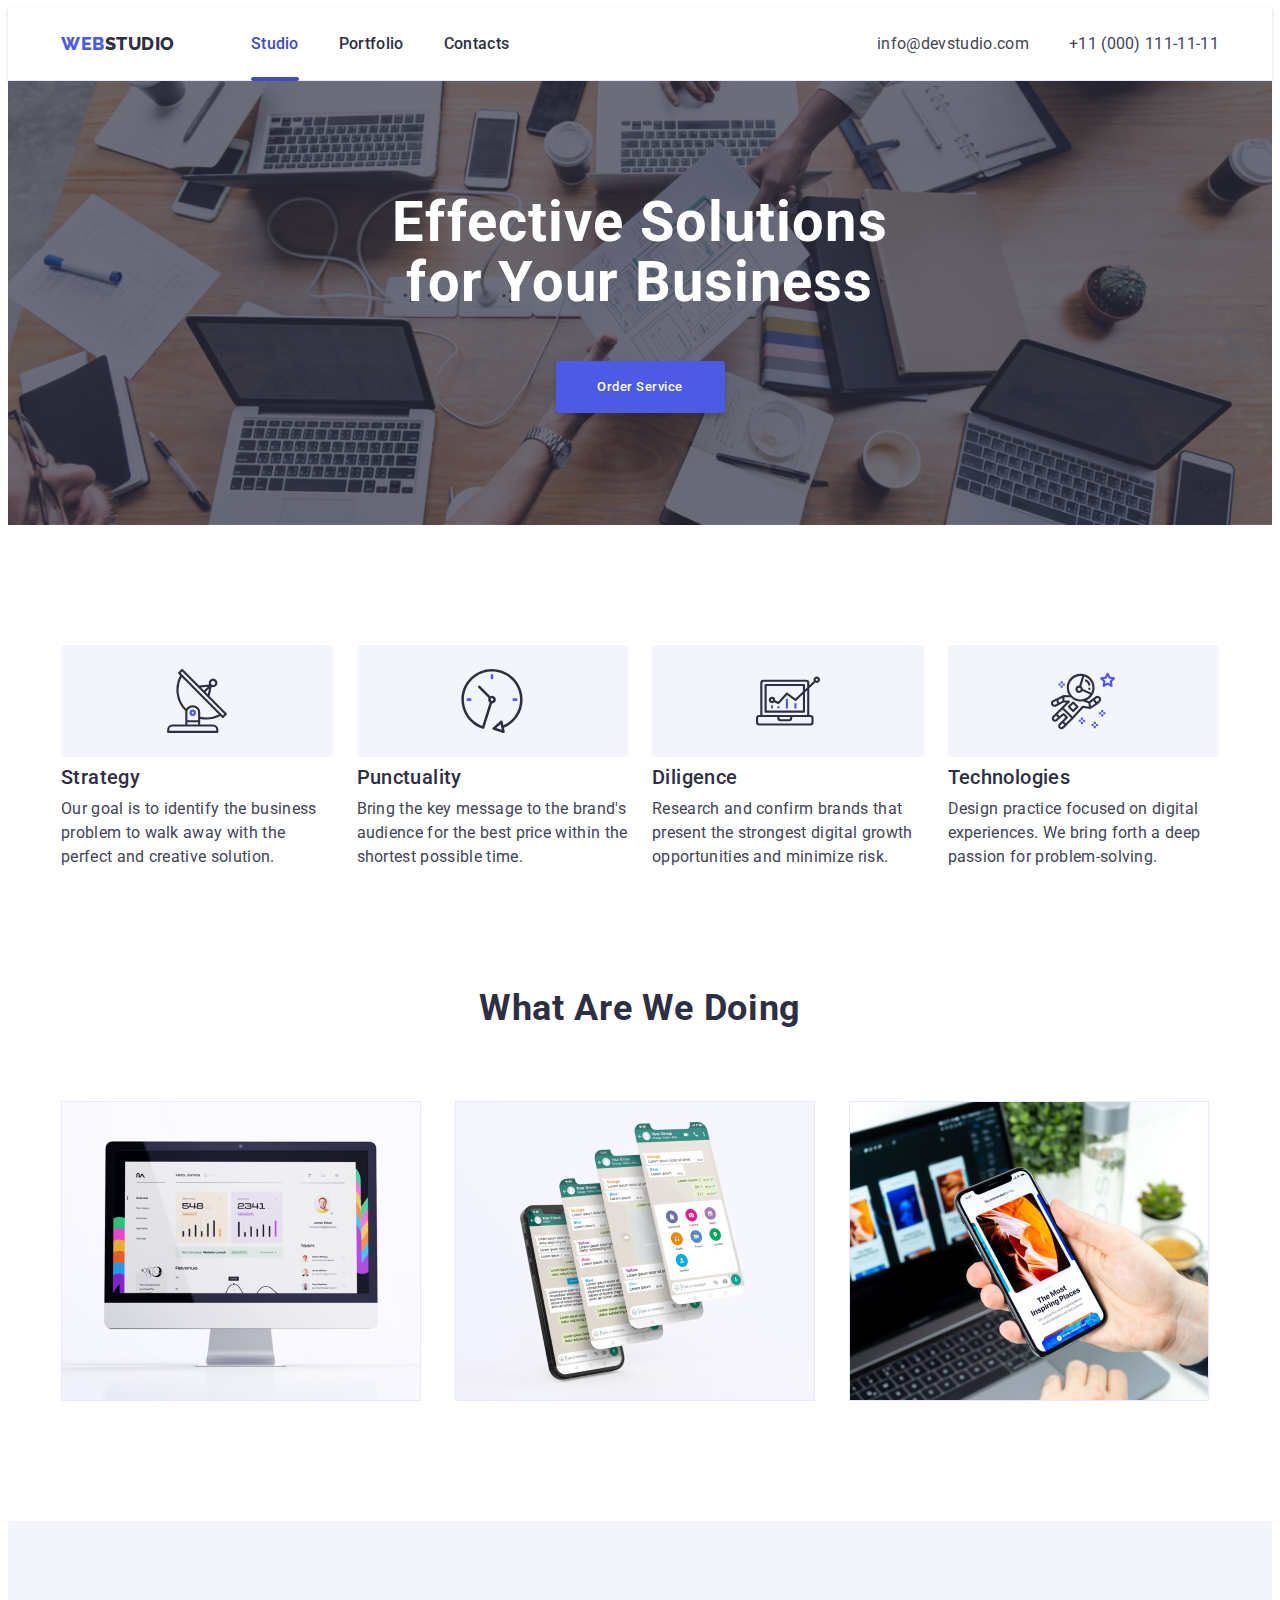
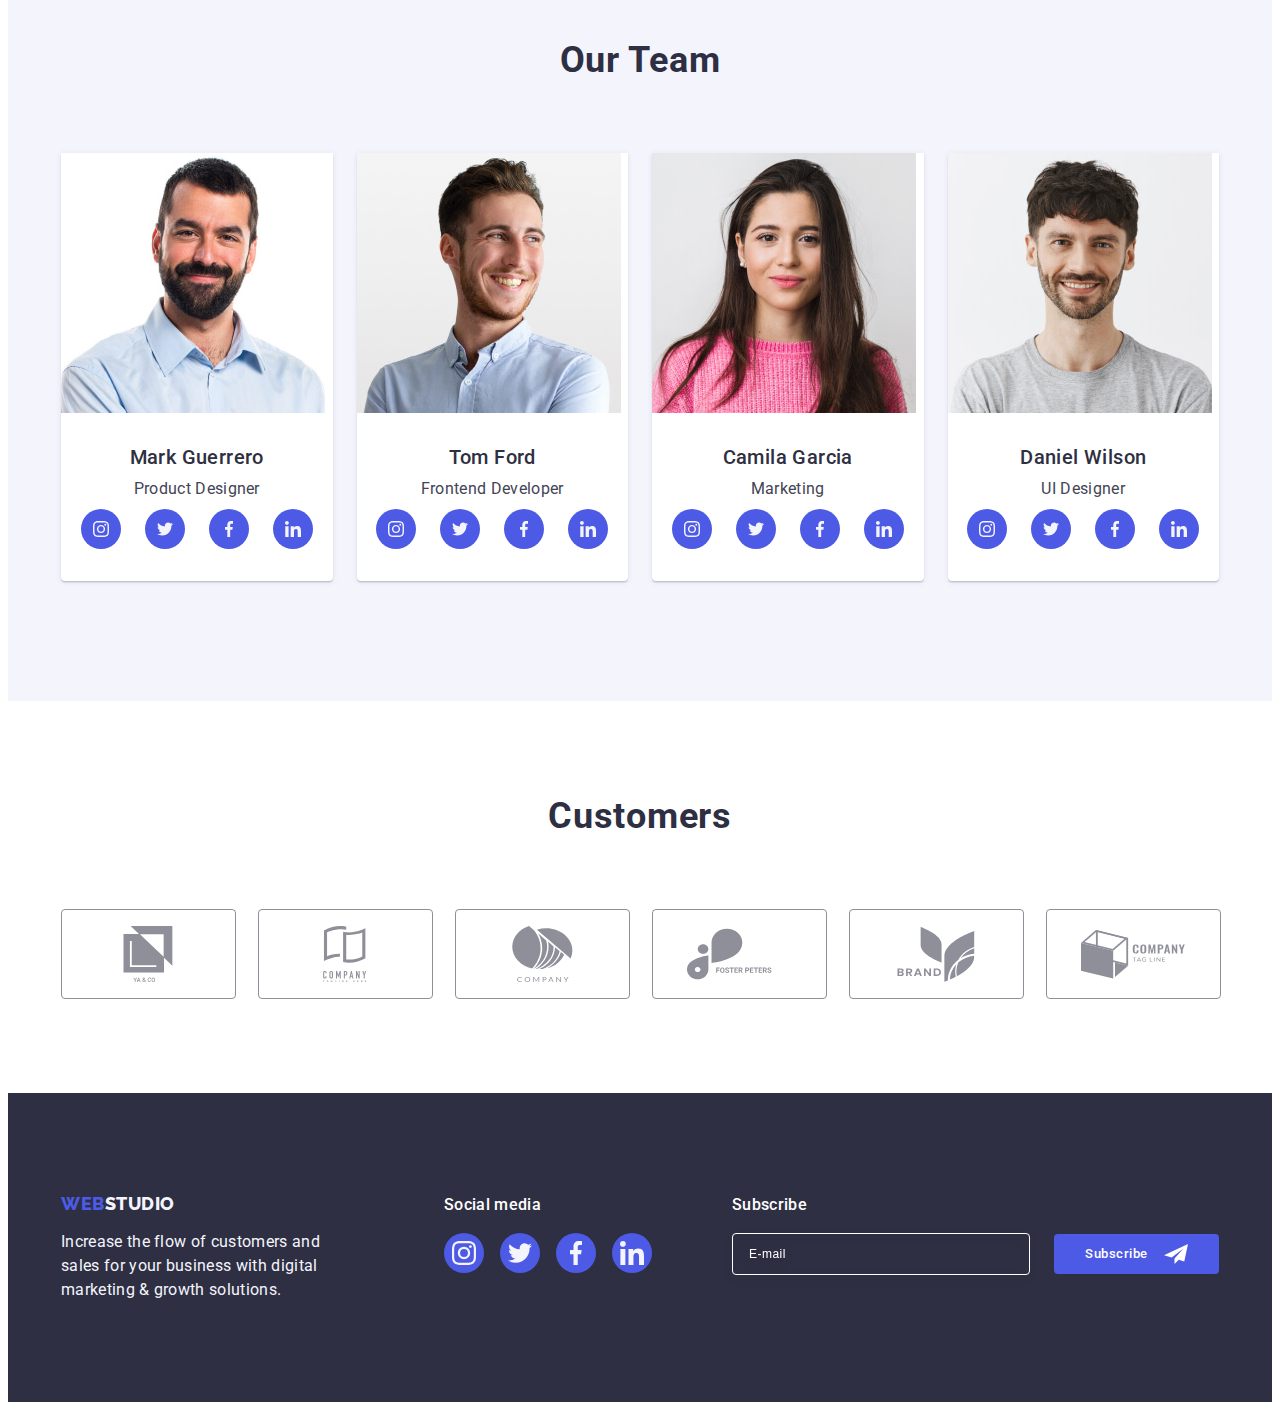
==== commit 5d12a6db: "done 06-hw" ====
--- a/index.html
+++ b/index.html
@@ -94,7 +94,7 @@
           <ul class="burger-address-list list">
             <li class="burger-address-list-item">
               <a
-                class="burger-address-link main-title link"
+                class="burger-address-link accent link"
                 href="tel:+110001111111"
                 >+11 (000) 111-11-11</a
               >
@@ -250,7 +250,11 @@
             <li class="product-list-item">
               <img
                 class="product-image"
-                src="./images/what-are-we-doing-1.jpg"
+                srcset="
+                  ./images/what-are-we-doing-1-1x.jpg 1x,
+                  ./images/what-are-we-doing-1-2x.jpg 2x
+                "
+                src="./images/what-are-we-doing-1-1x.jpg"
                 alt="monitor screen"
                 width="360"
               />
@@ -258,7 +262,11 @@
             <li class="product-list-item">
               <img
                 class="product-image"
-                src="./images/what-are-we-doing-2.jpg"
+                srcset="
+                  ./images/what-are-we-doing-2-1x.jpg 1x,
+                  ./images/what-are-we-doing-2-2x.jpg 2x
+                "
+                src="./images/what-are-we-doing-2-1x.jpg"
                 alt="smartphone screen and apps pages"
                 width="360"
               />
@@ -266,7 +274,11 @@
             <li class="product-list-item">
               <img
                 class="product-image"
-                src="./images/what-are-we-doing-3.jpg"
+                srcset="
+                  ./images/what-are-we-doing-3-1x.jpg 1x,
+                  ./images/what-are-we-doing-3-2x.jpg 2x
+                "
+                src="./images/what-are-we-doing-3-1x.jpg"
                 alt="man holding smartphone in his hands"
                 width="360"
               />
@@ -285,7 +297,11 @@
               <div class="thumb">
                 <img
                   class="team-image"
-                  src="./images/our-team-1.jpg"
+                  srcset="
+                    ./images/our-team-1-1x.jpg 1x,
+                    ./images/our-team-1-2x.jpg 2x
+                  "
+                  src="./images/our-team-1-1x.jpg"
                   alt="photo of Product Designer"
                   width="264"
                 />
@@ -353,7 +369,11 @@
               <div class="thumb">
                 <img
                   class="team-image"
-                  src="./images/our-team-2.jpg"
+                  srcset="
+                    ./images/our-team-2-1x.jpg 1x,
+                    ./images/our-team-2-2x.jpg 2x
+                  "
+                  src="./images/our-team-2-1x.jpg"
                   alt="photo of Frontend Developer"
                   width="264"
                 />
@@ -421,7 +441,11 @@
               <div class="thumb">
                 <img
                   class="team-image"
-                  src="./images/our-team-3.jpg"
+                  srcset="
+                    ./images/our-team-3-1x.jpg 1x,
+                    ./images/our-team-3-2x.jpg 2x
+                  "
+                  src="./images/our-team-3-1x.jpg"
                   alt="photo of Marketing"
                   width="264"
                 />
@@ -489,7 +513,11 @@
               <div class="thumb">
                 <img
                   class="team-image"
-                  src="./images/our-team-4.jpg"
+                  srcset="
+                    ./images/our-team-4-1x.jpg 1x,
+                    ./images/our-team-4-2x.jpg 2x
+                  "
+                  src="./images/our-team-4-1x.jpg"
                   alt="photo of UI Designer"
                   width="264"
                 />
--- a/css/styles.css
+++ b/css/styles.css
@@ -183,92 +183,26 @@
   border-bottom: 1px solid var(--c-accent);
   box-shadow: 0px 2px 1px rgba(46, 47, 66, 0.08),
     0px 1px 1px rgba(46, 47, 66, 0.16), 0px 1px 6px rgba(46, 47, 66, 0.08);
+}
+
+.page-header .container {
+  display: flex;
+  justify-content: space-between;
+  align-items: center;
   padding-top: 24px;
   padding-bottom: 24px;
 }
 
-.page-header .container {
-  display: flex;
-  justify-content: space-between;
-  align-items: center;
-}
-
-.page-header .logo {
-  margin-right: 76px;
-}
-
 .page-header .logo-accent {
   color: var(--c-decoration-dark);
 }
 
 .page-nav {
-  display: flex;
-  justify-content: space-between;
-  align-items: center;
   display: none;
 }
 
-.nav-list {
-  font-weight: 500;
-  display: flex;
-  justify-content: space-between;
-  align-items: center;
-  gap: 40px;
-}
-
-.nav-list-item {
-  line-height: 1.5;
-  letter-spacing: 0.02em;
-}
-
-.nav-link {
-  display: block;
-  padding: 24px 0;
-  color: var(--c-decoration-dark);
-  transition: color var(--trn-main-transition-params);
-}
-.nav-link.active-now {
-  color: var(--c-effect);
-  position: relative;
-}
-.nav-link.active-now::after {
-  content: '';
-  position: absolute;
-  display: block;
-  left: 0;
-  bottom: -1px;
-  width: 100%;
-  height: 4px;
-  background-color: var(--c-effect);
-  border-radius: 2px;
-}
-
-.nav-link:hover,
-.nav-link:focus {
-  color: var(--c-effect);
-}
-
 .header-address {
-  padding: 24px 0;
   display: none;
-}
-
-.address-list {
-  align-items: center;
-  display: flex;
-  gap: 40px;
-}
-
-.address-link {
-  display: block;
-  color: var(--c-text-main);
-  line-height: 1.5;
-  letter-spacing: 0.02em;
-  transition: color var(--trn-main-transition-params);
-}
-.address-link:hover,
-.address-link:focus {
-  color: var(--c-effect);
 }
 
 /** ------------------------ Burger ------------------------ */
@@ -384,9 +318,12 @@
   color: inherit;
 }
 
-.burger-address-link.main-title {
+.burger-address-link.accent {
+  color: var(--c-primary);
+  font-size: 24px;
   font-weight: 700;
-  color: var(--c-primary);
+  line-height: 1.11;
+  letter-spacing: 0.02em;
 }
 
 .burger-address-list-item:not(:last-child) {
@@ -397,15 +334,25 @@
 /** ------------------------ Hero ------------------------ */
 
 .hero.section {
-  max-width: 1440px;
+  max-width: 428px;
   margin: 0 auto;
   padding: 112px 0;
   background-color: var(--c-decoration-dark);
   background-image: linear-gradient(var(--c-hero-bg), var(--c-hero-bg)),
-    url(../images/hero-bg.jpg);
+    url(../images/hero-bg-mobile-1x.jpg);
   background-repeat: no-repeat;
   background-position: center center;
   background-size: cover;
+}
+
+@media (min-device-pixel-ratio: 2),
+  (min-resolution: 192dpi),
+  (min-resolution: 2dppx) {
+  .hero.section {
+    background-color: var(--c-decoration-dark);
+    background-image: linear-gradient(var(--c-hero-bg), var(--c-hero-bg)),
+      url(../images/hero-bg-mobile-2x.jpg);
+  }
 }
 
 .hero .container {
@@ -573,21 +520,23 @@
 
 /*! ------------------------ Portfolio Main ------------------------ */
 .portfolio.section {
-  /* padding: 96px 0 120px; */
-  padding-top: 96px;
-  padding-bottom: 120px;
+  padding-top: 48px;
+  padding-bottom: 48px;
 }
 
 /** ------------------------ Filter Btns------------------------ */
 .portfolio-btn-list {
   display: flex;
-  gap: 24px;
-  justify-content: center;
-  margin-bottom: 72px;
+  column-gap: 24px;
+  row-gap: 16px;
+  flex-wrap: wrap;
+  justify-content: flex-start;
+  max-width: 380px;
+  margin-bottom: 48px;
 }
 
 .portfolio-btn {
-  padding: 12px 24px;
+  padding: 8px 16px;
   color: var(--c-primary);
   background-color: var(--c-decoration-light);
   border: 1px solid var(--c-accent);
@@ -609,12 +558,11 @@
 .portfolio-pages-list {
   display: flex;
   flex-wrap: wrap;
-  column-gap: 24px;
   row-gap: 48px;
 }
 
 .portfolio-pages-item {
-  flex-basis: calc((100% - 2 * 24px) / 3);
+  flex-basis: 100%;
 }
 
 .portfolio-pages-item .info-box {
@@ -822,9 +770,7 @@
 }
 
 .modal-body {
-  width: 408px;
-  /* min-height: 584px; */
-  padding: 72px 24px 24px;
+  padding: 72px 16px 24px;
   position: absolute;
   top: 50%;
   left: 50%;
@@ -877,6 +823,10 @@
 }
 
 /** ---------------------- Modal Form ---------------------- */
+
+.modal-form {
+  min-width: 288px;
+}
 
 .modal-input-wrapper {
   margin-bottom: 8px;
--- a/css/media.css
+++ b/css/media.css
@@ -7,6 +7,14 @@
   .burger-socials-list {
     gap: 56px;
   }
+
+  .burger-address-link.accent {
+    font-size: 36px;
+  }
+
+  .modal-body {
+    width: 392px;
+  }
 }
 
 /*! ------------------------ TABLET ------------------------ */
@@ -23,15 +31,105 @@
 
   /** ------------------------ Header ------------------------ */
 
+  .page-header .container {
+    padding-top: 0;
+    padding-bottom: 0;
+  }
+
+  .page-nav {
+    display: flex;
+    justify-content: space-between;
+    align-items: center;
+  }
+
+  .nav-list {
+    display: flex;
+    justify-content: space-between;
+    align-items: center;
+    gap: 40px;
+  }
+
+  .nav-link {
+    color: var(--c-decoration-dark);
+    font-weight: 500;
+    line-height: 1.5;
+    letter-spacing: 0.02em;
+    display: block;
+    padding: 24px 0;
+    transition: color var(--trn-main-transition-params);
+  }
+
+  .nav-link.active-now {
+    color: var(--c-effect);
+    position: relative;
+  }
+
+  .nav-link.active-now::after {
+    content: '';
+    position: absolute;
+    display: block;
+    left: 0;
+    bottom: -1px;
+    width: 100%;
+    height: 4px;
+    background-color: var(--c-effect);
+    border-radius: 2px;
+  }
+
+  .nav-link:hover,
+  .nav-link:focus {
+    color: var(--c-effect);
+  }
+
+  .header-address {
+    display: block;
+  }
+
+  .address-list {
+    display: flex;
+    flex-direction: column;
+    gap: 12px;
+  }
+
+  .address-link {
+    color: var(--c-text-main);
+    font-size: 12px;
+    line-height: 1.17;
+    letter-spacing: 0.04em;
+    display: block;
+    transition: color var(--trn-main-transition-params);
+  }
+  .address-link:hover,
+  .address-link:focus {
+    color: var(--c-effect);
+  }
+
   .burger-menu-icon {
     display: none;
   }
 
-  .burger-menu-wrapper {
+  .burger-menu-body {
     display: none;
   }
 
   /** ------------------------ Hero ------------------------ */
+
+  .hero.section {
+    max-width: 768px;
+    background-color: var(--c-decoration-dark);
+    background-image: linear-gradient(var(--c-hero-bg), var(--c-hero-bg)),
+      url(../images/hero-bg-tab-1x.jpg);
+  }
+
+  @media (min-device-pixel-ratio: 2),
+    (min-resolution: 192dpi),
+    (min-resolution: 2dppx) {
+    .hero.section {
+      background-color: var(--c-decoration-dark);
+      background-image: linear-gradient(var(--c-hero-bg), var(--c-hero-bg)),
+        url(../images/hero-bg-tab-2x.jpg);
+    }
+  }
 
   .hero .container {
     gap: 36px;
@@ -87,6 +185,32 @@
 
   .customers-item {
     flex-basis: calc((100% - 24px * 2) / 3);
+  }
+
+  /*! ------------------------ Portolio Tab ------------------------ */
+
+  .portfolio.section {
+    padding-top: 64px;
+    padding-bottom: 96px;
+  }
+
+  .portfolio-btn-list {
+    justify-content: center;
+    max-width: 100%;
+    margin-bottom: 64px;
+  }
+
+  .portfolio-btn {
+    padding: 12px 24px;
+  }
+
+  .portfolio-pages-list {
+    column-gap: 24px;
+    row-gap: 72px;
+  }
+
+  .portfolio-pages-item {
+    flex-basis: calc((100% - 24px) / 2);
   }
 
   /*! ------------------------ Footer ------------------------ */
@@ -120,6 +244,17 @@
   .subscibe-input {
     width: 264px;
     margin-bottom: 0;
+  }
+
+  /** ---------------------- Modal Window ---------------------- */
+
+  .modal-body {
+    width: 408px;
+    padding: 72px 24px 24px;
+  }
+
+  .modal-form {
+    min-width: 360px;
   }
 }
 
@@ -133,18 +268,48 @@
     max-width: 1158px;
   }
 
+  /** ------------------------ HEADER ------------------------ */
+
+  .page-header .container {
+    justify-content: start;
+  }
+
+  .page-header .logo {
+    margin-right: 76px;
+  }
+
+  .header-address {
+    margin-left: auto;
+  }
+
+  .address-list {
+    flex-direction: row;
+    gap: 40px;
+  }
+
+  .address-link {
+    font-size: 16px;
+    line-height: 1.5;
+    letter-spacing: 0.02em;
+  }
+
   /** ------------------------ Hero ------------------------ */
 
   .hero.section {
     max-width: 1440px;
-    margin: 0 auto;
-    padding: 188px 0;
     background-color: var(--c-decoration-dark);
     background-image: linear-gradient(var(--c-hero-bg), var(--c-hero-bg)),
-      url(../images/hero-bg.jpg);
-    background-repeat: no-repeat;
-    background-position: center center;
-    background-size: cover;
+      url(../images/hero-bg-desk-1x.jpg);
+  }
+
+  @media (min-device-pixel-ratio: 2),
+    (min-resolution: 192dpi),
+    (min-resolution: 2dppx) {
+    .hero.section {
+      background-color: var(--c-decoration-dark);
+      background-image: linear-gradient(var(--c-hero-bg), var(--c-hero-bg)),
+        url(../images/hero-bg-desk-2x.jpg);
+    }
   }
 
   .hero .container {
@@ -227,6 +392,26 @@
     flex-basis: calc((100% - 24px * 5) / 6);
   }
 
+  /*! ------------------------ Portolio Desk ------------------------ */
+
+  .portfolio.section {
+    padding-top: 100px;
+    padding-bottom: 120px;
+  }
+
+  .portfolio-btn-list {
+    margin-bottom: 72px;
+  }
+
+  .portfolio-pages-list {
+    column-gap: 24px;
+    row-gap: 48px;
+  }
+
+  .portfolio-pages-item {
+    flex-basis: calc((100% - 2 * 24px) / 3);
+  }
+
   /*! ------------------------ Footer ------------------------ */
   .page-footer.section {
     padding: 100px 0;
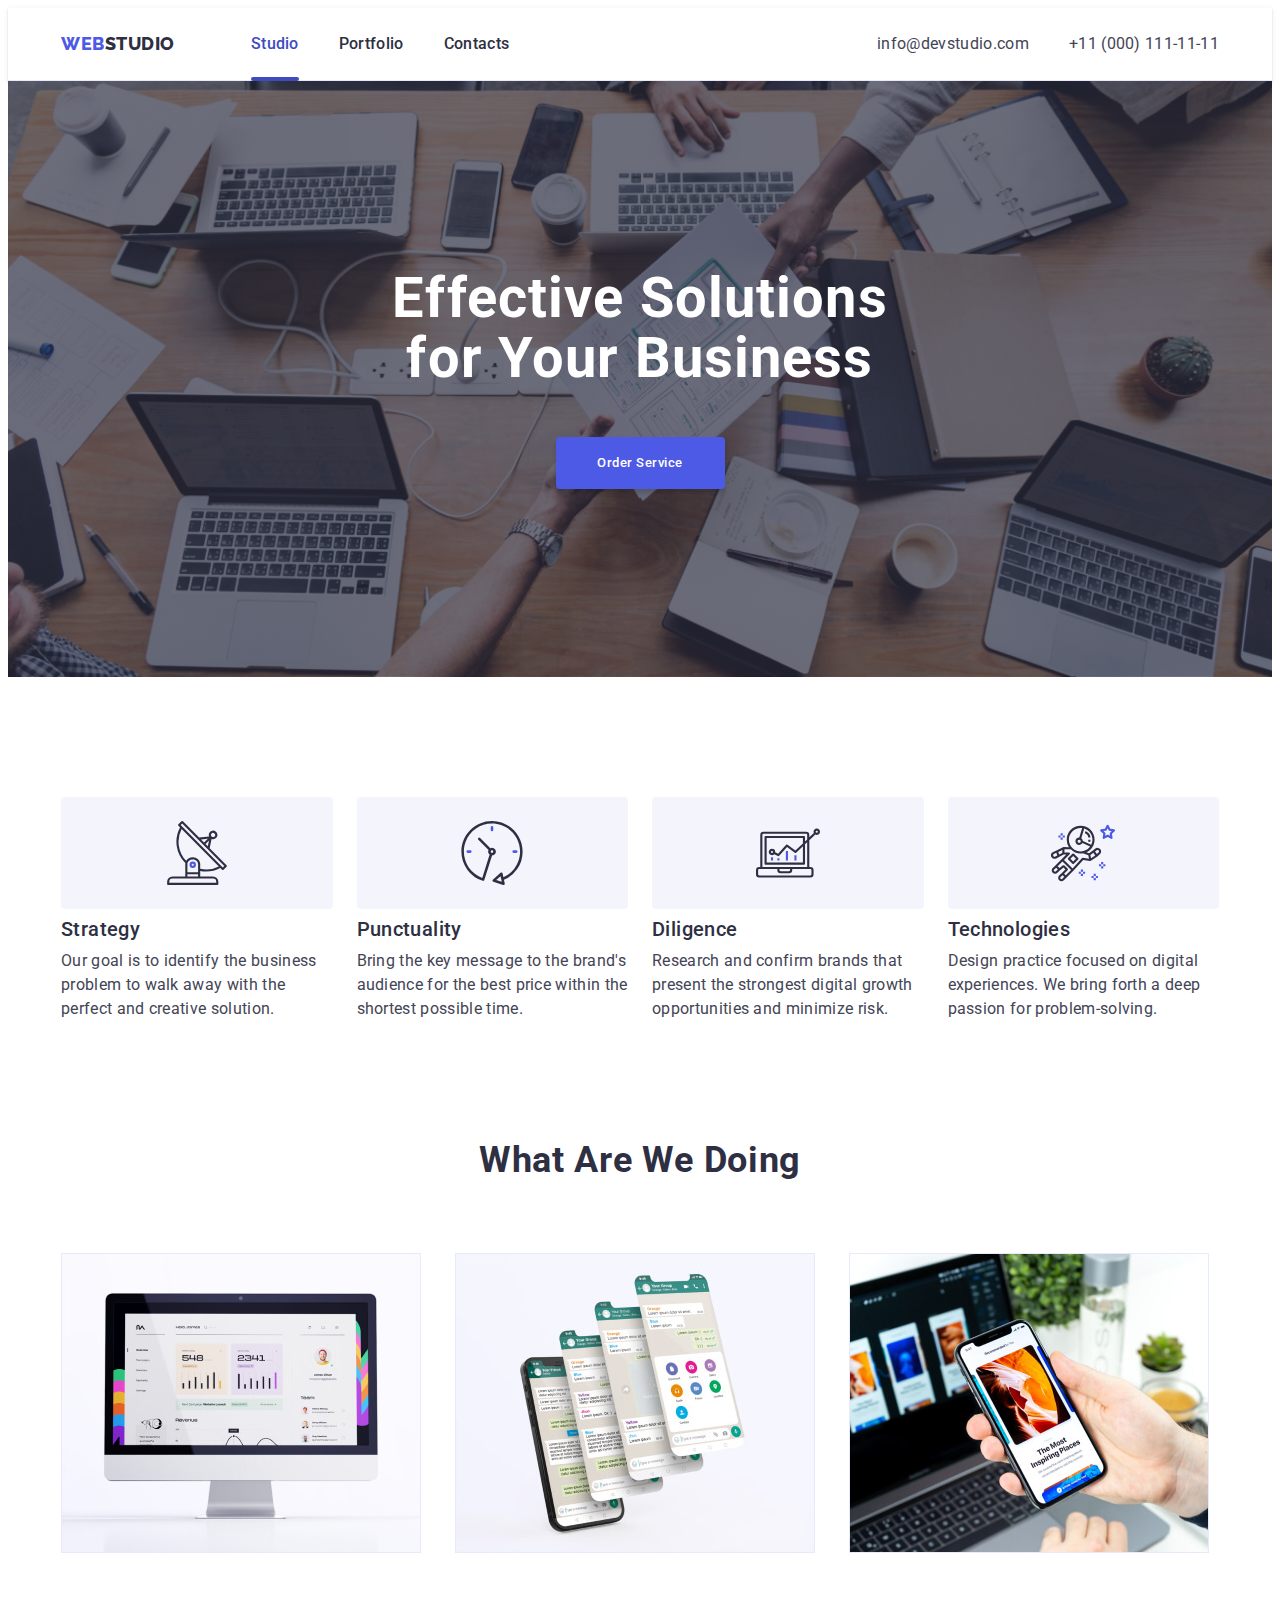
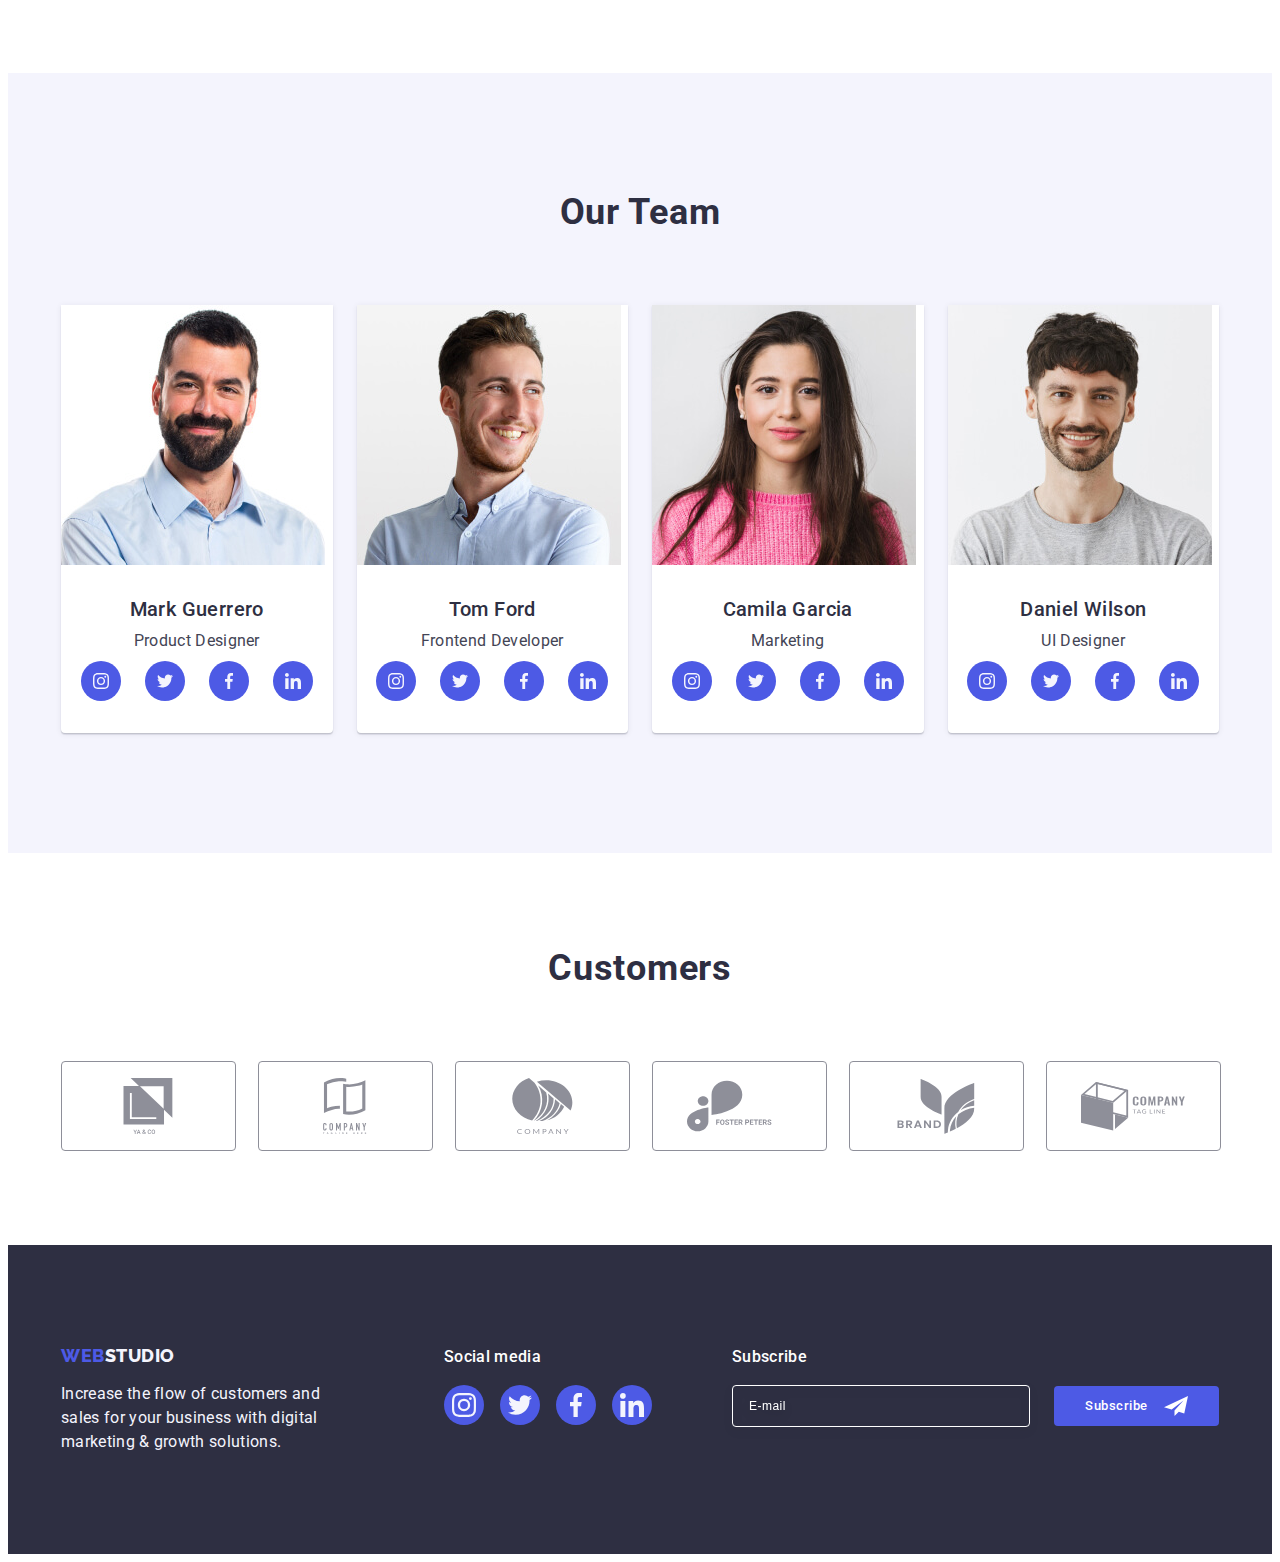
==== commit 2ec56f68: "Done mentor notice corrections" ====
--- a/index.html
+++ b/index.html
@@ -748,9 +748,9 @@
               aria-label="subscribe with your email"
             >
               <input
-                class="subscibe-input"
+                class="subscribe-input"
                 type="email"
-                name="subscibe-email"
+                name="subscribe-email"
                 id="email-subscribe"
                 placeholder="E-mail"
                 required
@@ -770,7 +770,7 @@
     <!--!------------------ Modal -------------------->
 
     <div class="modal-container is-hidden" data-modal>
-      <div class="modal-body">
+      <div class="modal-body is-hidden" data-modal-body>
         <button class="close-btn" type="button" data-modal-close>
           <svg class="close-btn-icon" width="8" height="8">
             <use href="./images/icons.svg#close-btn-icon"></use>
--- a/css/styles.css
+++ b/css/styles.css
@@ -334,7 +334,6 @@
 /** ------------------------ Hero ------------------------ */
 
 .hero.section {
-  max-width: 428px;
   margin: 0 auto;
   padding: 112px 0;
   background-color: var(--c-decoration-dark);
@@ -349,9 +348,40 @@
   (min-resolution: 192dpi),
   (min-resolution: 2dppx) {
   .hero.section {
-    background-color: var(--c-decoration-dark);
     background-image: linear-gradient(var(--c-hero-bg), var(--c-hero-bg)),
       url(../images/hero-bg-mobile-2x.jpg);
+  }
+}
+
+@media screen and (min-width: 429px) {
+  .hero.section {
+    background-image: linear-gradient(var(--c-hero-bg), var(--c-hero-bg)),
+      url(../images/hero-bg-tab-1x.jpg);
+  }
+
+  @media (min-device-pixel-ratio: 2),
+    (min-resolution: 192dpi),
+    (min-resolution: 2dppx) {
+    .hero.section {
+      background-image: linear-gradient(var(--c-hero-bg), var(--c-hero-bg)),
+        url(../images/hero-bg-tab-2x.jpg);
+    }
+  }
+}
+
+@media screen and (min-width: 769px) {
+  .hero.section {
+    background-image: linear-gradient(var(--c-hero-bg), var(--c-hero-bg)),
+      url(../images/hero-bg-desk-1x.jpg);
+  }
+
+  @media (min-device-pixel-ratio: 2),
+    (min-resolution: 192dpi),
+    (min-resolution: 2dppx) {
+    .hero.section {
+      background-image: linear-gradient(var(--c-hero-bg), var(--c-hero-bg)),
+        url(../images/hero-bg-desk-2x.jpg);
+    }
   }
 }
 
@@ -435,7 +465,6 @@
 }
 
 .team-socials-list {
-  padding: 0 16px;
   display: flex;
   gap: 24px;
   justify-content: center;
@@ -531,7 +560,7 @@
   row-gap: 16px;
   flex-wrap: wrap;
   justify-content: flex-start;
-  max-width: 380px;
+  max-width: 360px;
   margin-bottom: 48px;
 }
 
@@ -708,10 +737,10 @@
   flex-basis: 100%;
 }
 
-.subscibe-input {
+.subscribe-input {
   width: 100%;
   height: 40px;
-  border: 1px solid var(--c-text-alt);
+  border: 1px solid rgba(255, 255, 255, 0.3);
   border-radius: 4px;
   background-color: transparent;
   filter: drop-shadow(0px 4px 4px rgba(0, 0, 0, 0.15));
@@ -723,8 +752,8 @@
   margin-bottom: 16px;
 }
 
-.subscibe-input::placeholder {
-  color: currentColor;
+.subscribe-input::placeholder {
+  color: rgba(255, 255, 255, 0.6);
 }
 
 .subscribe-btn {
@@ -751,12 +780,6 @@
 }
 
 /*! ---------------------- Modal Window ---------------------- */
-
-.is-hidden {
-  opacity: 0;
-  visibility: hidden;
-  pointer-events: none;
-}
 
 .modal-container {
   position: fixed;
@@ -767,6 +790,13 @@
   background-color: var(--c-modal-ovl);
   transition: opacity var(--trn-main-transition-params),
     visibility var(--trn-main-transition-params);
+  overflow: auto;
+}
+
+.modal-container.is-hidden {
+  opacity: 0;
+  visibility: hidden;
+  pointer-events: none;
 }
 
 .modal-body {
@@ -782,6 +812,21 @@
     0px 2px 1px rgba(0, 0, 0, 0.2);
 }
 
+.modal-body.is-hidden {
+  transform: translate(-50%, -50%) scale(0);
+}
+
+@media screen and (max-height: 768px) {
+  .modal-body {
+    top: 30px;
+    transform: translate(-50%) scale(1);
+  }
+
+  .modal-body.is-hidden {
+    transform: translate(-50%) scale(0);
+  }
+}
+
 .close-btn {
   position: absolute;
   top: 24px;
@@ -900,7 +945,6 @@
   color: currentColor;
 }
 
-/* TODO return after autocheck complete */
 .modal-check-label {
   display: flex;
   align-items: flex-start;
--- a/css/media.css
+++ b/css/media.css
@@ -114,23 +114,6 @@
 
   /** ------------------------ Hero ------------------------ */
 
-  .hero.section {
-    max-width: 768px;
-    background-color: var(--c-decoration-dark);
-    background-image: linear-gradient(var(--c-hero-bg), var(--c-hero-bg)),
-      url(../images/hero-bg-tab-1x.jpg);
-  }
-
-  @media (min-device-pixel-ratio: 2),
-    (min-resolution: 192dpi),
-    (min-resolution: 2dppx) {
-    .hero.section {
-      background-color: var(--c-decoration-dark);
-      background-image: linear-gradient(var(--c-hero-bg), var(--c-hero-bg)),
-        url(../images/hero-bg-tab-2x.jpg);
-    }
-  }
-
   .hero .container {
     gap: 36px;
   }
@@ -241,7 +224,7 @@
     flex-basis: auto;
   }
 
-  .subscibe-input {
+  .subscribe-input {
     width: 264px;
     margin-bottom: 0;
   }
@@ -297,19 +280,7 @@
 
   .hero.section {
     max-width: 1440px;
-    background-color: var(--c-decoration-dark);
-    background-image: linear-gradient(var(--c-hero-bg), var(--c-hero-bg)),
-      url(../images/hero-bg-desk-1x.jpg);
-  }
-
-  @media (min-device-pixel-ratio: 2),
-    (min-resolution: 192dpi),
-    (min-resolution: 2dppx) {
-    .hero.section {
-      background-color: var(--c-decoration-dark);
-      background-image: linear-gradient(var(--c-hero-bg), var(--c-hero-bg)),
-        url(../images/hero-bg-desk-2x.jpg);
-    }
+    padding: 188px 0;
   }
 
   .hero .container {
@@ -435,4 +406,12 @@
   .footer-socials-box {
     margin-right: 80px;
   }
+
+  .subscribe-input {
+    border: 1px solid var(--c-text-alt);
+  }
+
+  .subscribe-input::placeholder {
+    color: currentColor;
+  }
 }
